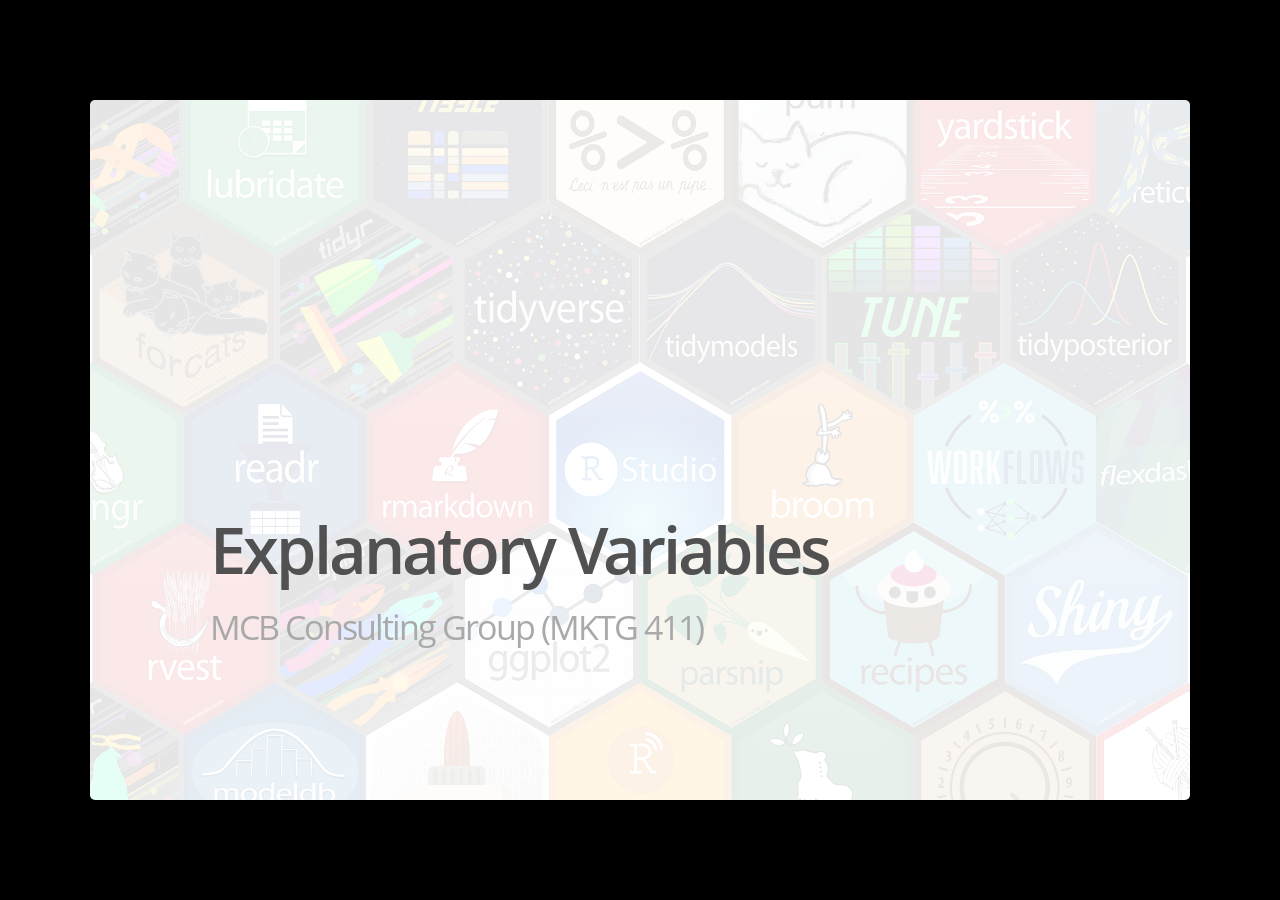
==== 08-Explanatory-Variables.html @ bc2829a6 "Update Lecture 08 with customer models and renumbered materials" ====
<!DOCTYPE html>
<html>
<head>
  <title>Explanatory Variables</title>

  <meta charset="utf-8">
  <meta http-equiv="X-UA-Compatible" content="chrome=1">
  <meta name="generator" content="pandoc" />




  <meta name="viewport" content="width=device-width, initial-scale=1">
  <meta name="apple-mobile-web-app-capable" content="yes">

  <base target="_blank">

  <script type="text/javascript">
    var SLIDE_CONFIG = {
      // Slide settings
      settings: {
                title: 'Explanatory Variables',
                        subtitle: 'MCB Consulting Group (MKTG 411)',
                useBuilds: true,
        usePrettify: true,
        enableSlideAreas: true,
        enableTouch: true,
                      },

      // Author information
      presenters: [
            ]
    };
  </script>

  <script>// Pandoc 2.9 adds attributes on both header and div. We remove the former (to
// be compatible with the behavior of Pandoc < 2.8).
document.addEventListener('DOMContentLoaded', function(e) {
  var hs = document.querySelectorAll("div.section[class*='level'] > :first-child");
  var i, h, a;
  for (i = 0; i < hs.length; i++) {
    h = hs[i];
    if (!/^h[1-6]$/i.test(h.tagName)) continue;  // it should be a header h1-h6
    a = h.attributes;
    while (a.length > 0) h.removeAttribute(a[0].name);
  }
});
</script>
  <style type="text/css">@font-face {
font-family: 'Open Sans';
font-style: normal;
font-weight: 400;
src: url([data-uri]) format('truetype');
}
@font-face {
font-family: 'Open Sans';
font-style: normal;
font-weight: 600;
src: url([data-uri]) format('truetype');
}
@font-face {
font-family: 'Open Sans';
font-style: italic;
font-weight: 400;
src: url([data-uri]) format('truetype');
}
@font-face {
font-family: 'Open Sans';
font-style: italic;
font-weight: 600;
src: url([data-uri]) format('truetype');
}
@font-face {
font-family: 'Source Code Pro';
font-style: normal;
font-weight: 400;
src: url([data-uri]) format('truetype');
}
</style>
  <style type="text/css">@charset "UTF-8";

html, body, div, span, applet, object, iframe,
h1, h2, h3, h4, h5, h6, p, blockquote, pre,
a, abbr, acronym, address, big, cite, code,
del, dfn, em, img, ins, kbd, q, s, samp,
small, strike, strong, tt, var,
b, u, i, center,
dl, dt, dd, ol, ul, li,
fieldset, form, label, legend,
table, caption, tbody, tfoot, thead, tr, th, td,
article, aside, canvas, details, embed,
figure, figcaption, footer, header, hgroup,
menu, nav, output, ruby, section, summary,
time, mark, audio, video {
margin: 0;
padding: 0;
border: 0;
font: inherit;
font-size: 100%;
vertical-align: baseline;
}

html {
line-height: 1.2;
}

ul {
list-style: none;
}

table {
border-collapse: collapse;
border-spacing: 0;
}

caption, th, td {
font-weight: normal;
vertical-align: middle;
}

q, blockquote {
quotes: none;
}

q:before, q:after, blockquote:before, blockquote:after {
content: "";
content: none;
}

a img {
border: none;
}

article, aside, details, figcaption, figure, footer, header, hgroup, menu, nav, section, summary {
display: block;
}


html {
height: 100%;
overflow: hidden;
}

body {
margin: 0;
padding: 0;
opacity: 0;
height: 100%;
min-height: 740px;
width: 100%;
overflow: hidden;
color: #fff;
-webkit-font-smoothing: antialiased;
-moz-font-smoothing: antialiased;
-ms-font-smoothing: antialiased;
-o-font-smoothing: antialiased;
-webkit-transition: opacity 250ms ease-in;
-webkit-transition-delay: 100ms;
-moz-transition: opacity 250ms ease-in 100ms;
-o-transition: opacity 250ms ease-in 100ms;
transition: opacity 250ms ease-in 100ms;
}

body.loaded {
opacity: 1 !important;
}

input, button {
vertical-align: middle;
}

slides > slide[hidden] {
display: none !important;
}

slides {
width: 100%;
height: 100%;
position: absolute;
left: 0;
top: 0;
-webkit-transform: translate3d(0, 0, 0);
-moz-transform: translate3d(0, 0, 0);
-ms-transform: translate3d(0, 0, 0);
-o-transform: translate3d(0, 0, 0);
transform: translate3d(0, 0, 0);
-webkit-perspective: 1000;
-moz-perspective: 1000;
-ms-perspective: 1000;
-o-perspective: 1000;
perspective: 1000;
-webkit-transform-style: preserve-3d;
-moz-transform-style: preserve-3d;
-ms-transform-style: preserve-3d;
-o-transform-style: preserve-3d;
transform-style: preserve-3d;
-webkit-transition: opacity 250ms ease-in;
-webkit-transition-delay: 100ms;
-moz-transition: opacity 250ms ease-in 100ms;
-o-transition: opacity 250ms ease-in 100ms;
transition: opacity 250ms ease-in 100ms;
}

slides > slide {
display: block;
position: absolute;
overflow: hidden;
left: 50%;
top: 50%;
-webkit-box-sizing: border-box;
-moz-box-sizing: border-box;
box-sizing: border-box;
}




::selection {
color: white;
background-color: #ffd14d;
text-shadow: none;
}

::-webkit-scrollbar {
height: 16px;
overflow: visible;
width: 16px;
}

::-webkit-scrollbar-thumb {
background-color: rgba(0, 0, 0, 0.1);
background-clip: padding-box;
border: solid transparent;
min-height: 28px;
padding: 100px 0 0;
-webkit-box-shadow: inset 1px 1px 0 rgba(0, 0, 0, 0.1), inset 0 -1px 0 rgba(0, 0, 0, 0.07);
-moz-box-shadow: inset 1px 1px 0 rgba(0, 0, 0, 0.1), inset 0 -1px 0 rgba(0, 0, 0, 0.07);
box-shadow: inset 1px 1px 0 rgba(0, 0, 0, 0.1), inset 0 -1px 0 rgba(0, 0, 0, 0.07);
border-width: 1px 1px 1px 6px;
}

::-webkit-scrollbar-thumb:hover {
background-color: rgba(0, 0, 0, 0.5);
}

::-webkit-scrollbar-button {
height: 0;
width: 0;
}

::-webkit-scrollbar-track {
background-clip: padding-box;
border: solid transparent;
border-width: 0 0 0 4px;
}

::-webkit-scrollbar-corner {
background: transparent;
}

body {
background: black;
}

slides > slide {
font-family: 'Open Sans', Arial, sans-serif;
font-size: 26px;
color: #797979;
width: 900px;
height: 700px;
margin-left: -450px;
margin-top: -350px;
padding: 40px 60px;
-webkit-border-radius: 5px;
-moz-border-radius: 5px;
-ms-border-radius: 5px;
-o-border-radius: 5px;
border-radius: 5px;
-webkit-transition: all 0.6s ease-in-out;
-moz-transition: all 0.6s ease-in-out;
-o-transition: all 0.6s ease-in-out;
transition: all 0.6s ease-in-out;
}

slides > slide.far-past {
}

slides > slide.past {
opacity: 0;
}

slides > slide.current {
display: block;
opacity: 1;
z-index: 1;
}
slides > slide:not(.current) {
z-index: 0;
}

slides > slide.current .auto-fadein {
opacity: 1;
}

slides > slide.current .gdbar {
-webkit-background-size: 100% 100%;
-moz-background-size: 100% 100%;
-o-background-size: 100% 100%;
background-size: 100% 100%;
}

slides > slide.next {
opacity: 0;
pointer-events: none;
}

slides > slide.far-next {
}

slides > slide.dark {
background: #515151 !important;
}

slides > slide:not(.nobackground):after {
font-size: 12pt;
content: attr(data-slide-num) "/" attr(data-total-slides);
position: absolute;
bottom: 20px;
right: 60px;
line-height: 1.9;
}

slides > slide.title-slide:after {
content: '';
position: absolute;
bottom: 40px;
right: 40px;
width: 100%;
height: 60px;
}

slides > slide.backdrop {
z-index: -10;
display: block !important;
background: -webkit-gradient(linear, 50% 0%, 50% 100%, color-stop(0%, #ffffff), color-stop(85%, #ffffff), color-stop(100%, #e6e6e6));
background: -webkit-linear-gradient(#ffffff, #ffffff 85%, #e6e6e6);
background: -moz-linear-gradient(#ffffff, #ffffff 85%, #e6e6e6);
background: -o-linear-gradient(#ffffff, #ffffff 85%, #e6e6e6);
background: linear-gradient(#ffffff, #ffffff 85%, #e6e6e6);
background-color: white;
}

slides > slide.backdrop:after, slides > slide.backdrop:before {
display: none;
}

slides > slide > hgroup + article {
margin-top: 45px;
}

slides > slide > hgroup + article.flexbox.vcenter, slides > slide > hgroup + article.flexbox.vleft, slides > slide > hgroup + article.flexbox.vright {
height: 80%;
}

slides > slide > hgroup + article p {
margin-bottom: 1em;
}

slides > slide > article:only-child {
height: 100%;
}

slides > slide > article:only-child > iframe {
height: 95%;
}

slides.layout-faux-widescreen > slide {
padding: 40px 160px;
}

slides.layout-widescreen > slide,
slides.layout-faux-widescreen > slide {
margin-left: -550px;
width: 1100px;
}

slides.layout-widescreen > slide.far-past,
slides.layout-faux-widescreen > slide.far-past {
-webkit-transform: translate(-2260px);
-moz-transform: translate(-2260px);
-ms-transform: translate(-2260px);
-o-transform: translate(-2260px);
transform: translate(-2260px);
-webkit-transform: translate3d(-2260px, 0, 0);
-moz-transform: translate3d(-2260px, 0, 0);
-ms-transform: translate3d(-2260px, 0, 0);
-o-transform: translate3d(-2260px, 0, 0);
transform: translate3d(-2260px, 0, 0);
}

slides.layout-widescreen > slide.past,
slides.layout-faux-widescreen > slide.past {
display: block;
opacity: 0;
}

slides.layout-widescreen > slide.current,
slides.layout-faux-widescreen > slide.current {
display: block;
opacity: 1;
}

slides.layout-widescreen > slide.next,
slides.layout-faux-widescreen > slide.next {
display: block;
opacity: 0;
pointer-events: none;
}

slides.layout-widescreen > slide.far-next,
slides.layout-faux-widescreen > slide.far-next {
-webkit-transform: translate(2260px);
-moz-transform: translate(2260px);
-ms-transform: translate(2260px);
-o-transform: translate(2260px);
transform: translate(2260px);
-webkit-transform: translate3d(2260px, 0, 0);
-moz-transform: translate3d(2260px, 0, 0);
-ms-transform: translate3d(2260px, 0, 0);
-o-transform: translate3d(2260px, 0, 0);
transform: translate3d(2260px, 0, 0);
}

slides.layout-widescreen #prev-slide-area,
slides.layout-faux-widescreen #prev-slide-area {
margin-left: -650px;
}

slides.layout-widescreen #next-slide-area,
slides.layout-faux-widescreen #next-slide-area {
margin-left: 550px;
}

b {
font-weight: 600;
}

a {
color: #2a7cdf;
text-decoration: none;
border-bottom: 1px solid rgba(42, 124, 223, 0.5);
}

a:hover {
color: black !important;
}

h1, h2, h3 {
font-weight: 600;
}

h2 {
font-size: 45px;
line-height: 65px;
letter-spacing: -2px;
color: #515151;
}

h3 {
font-size: 30px;
letter-spacing: -1px;
line-height: 2;
font-weight: inherit;
color: #797979;
}

ol, ul {
margin-left: 1.2em;
margin-bottom: 1em;
position: relative;
}
ol {
margin-left: 1.4em;
}

ol li,
ul li {
margin-bottom: 0.5em;
}

ul li ul {
margin-left: 2em;
margin-bottom: 0;
}

ul li ul li:before {
content: '-';
font-weight: 600;
}

ul > li:before {
content: '\00B7';
margin-left: -1em;
position: absolute;
font-weight: 600;
}

ul ul,
ol ul {
margin-top: .5em;
}
ol ul,
ol ol {
margin-top: .5em;
}

.highlight-code slide.current pre > * {
opacity: 0.25;
-webkit-transition: opacity 0.5s ease-in;
-moz-transition: opacity 0.5s ease-in;
-o-transition: opacity 0.5s ease-in;
transition: opacity 0.5s ease-in;
}

.highlight-code slide.current b {
opacity: 1;
}

pre {
font-family: 'Source Code Pro', 'Courier New', monospace;
font-size: 20px;
line-height: 28px;
padding: 10px 0 10px 60px;
letter-spacing: -1px;
margin-bottom: 20px;
width: 106%;
left: -60px;
position: relative;
-webkit-box-sizing: border-box;
-moz-box-sizing: border-box;
box-sizing: border-box;

}
.prettyprint {
background-color: #e6e6e6;
}

pre[data-lang]:after {
content: attr(data-lang);
background-color: darkgrey;
right: 0;
top: 0;
position: absolute;
font-size: 16pt;
color: white;
padding: 2px 25px;
text-transform: uppercase;
}

pre[data-lang="go"] {
color: #333;
}

code {
font-size: 95%;
font-family: 'Source Code Pro', 'Courier New', monospace;
color: black;
}

iframe {
width: 100%;
height: 510px;
background: white;
border: 1px solid #e6e6e6;
-webkit-box-sizing: border-box;
-moz-box-sizing: border-box;
box-sizing: border-box;
}

dt {
font-weight: bold;
}

button {
display: inline-block;
background: -webkit-gradient(linear, 50% 0%, 50% 100%, color-stop(40%, #f9f9f9), color-stop(70%, #e3e3e3));
background: -webkit-linear-gradient(#f9f9f9 40%, #e3e3e3 70%);
background: -moz-linear-gradient(#f9f9f9 40%, #e3e3e3 70%);
background: -o-linear-gradient(#f9f9f9 40%, #e3e3e3 70%);
background: linear-gradient(#f9f9f9 40%, #e3e3e3 70%);
border: 1px solid darkgrey;
-webkit-border-radius: 3px;
-moz-border-radius: 3px;
-ms-border-radius: 3px;
-o-border-radius: 3px;
border-radius: 3px;
padding: 5px 8px;
outline: none;
white-space: nowrap;
-webkit-user-select: none;
-moz-user-select: none;
user-select: none;
cursor: pointer;
text-shadow: 1px 1px white;
font-size: 10pt;
}

button:not(:disabled):hover {
border-color: #515151;
}

button:not(:disabled):active {
background: -webkit-gradient(linear, 50% 0%, 50% 100%, color-stop(40%, #e3e3e3), color-stop(70%, #f9f9f9));
background: -webkit-linear-gradient(#e3e3e3 40%, #f9f9f9 70%);
background: -moz-linear-gradient(#e3e3e3 40%, #f9f9f9 70%);
background: -o-linear-gradient(#e3e3e3 40%, #f9f9f9 70%);
background: linear-gradient(#e3e3e3 40%, #f9f9f9 70%);
}

:disabled {
color: darkgrey;
}

.blue {
color: #4387fd;
}

.blue2 {
color: #3c8ef3;
}

.blue3 {
color: #2a7cdf;
}

.yellow {
color: #ffd14d;
}

.yellow2 {
color: #f9cc46;
}

.yellow3 {
color: #f6c000;
}

.green {
color: #0da861;
}

.green2 {
color: #00a86d;
}

.green3 {
color: #009f5d;
}

.red {
color: #f44a3f;
}

.red2 {
color: #e0543e;
}

.red3 {
color: #d94d3a;
}

.gray {
color: #e6e6e6;
}

.gray2 {
color: darkgrey;
}

.gray3 {
color: #797979;
}

.gray4 {
color: #515151;
}

.white {
color: white !important;
}

.black {
color: black !important;
}

.columns-2 {
-webkit-column-count: 2;
-moz-column-count: 2;
-ms-column-count: 2;
-o-column-count: 2;
column-count: 2;
}

.columns-2 ul, .columns-2 ol {
-webkit-transform: translate3d(0, 0, 0);
}

table.rmdtable {
width: 100%;
border-collapse: -moz-initial;
border-collapse: initial;
border-spacing: 2px;
border-bottom: 1px solid #797979;
}

table.rmdtable tr > td:first-child, table th {
font-weight: 600;
color: #515151;
}

table.rmdtable tr:nth-child(odd) {
background-color: #e6e6e6;
}

table.rmdtable th {
color: white;
font-size: 18px;
background: -webkit-gradient(linear, 50% 0%, 50% 100%, color-stop(40%, #4387fd), color-stop(80%, #2a7cdf)) no-repeat;
background: -webkit-linear-gradient(top, #4387fd 40%, #2a7cdf 80%) no-repeat;
background: -moz-linear-gradient(top, #4387fd 40%, #2a7cdf 80%) no-repeat;
background: -o-linear-gradient(top, #4387fd 40%, #2a7cdf 80%) no-repeat;
background: linear-gradient(top, #4387fd 40%, #2a7cdf 80%) no-repeat;
}

table.rmdtable td, table th {
font-size: 18px;
padding: 1em 0.5em;
}

table.rmdtable td.highlight {
color: #515151;
background: -webkit-gradient(linear, 50% 0%, 50% 100%, color-stop(40%, #ffd14d), color-stop(80%, #f6c000)) no-repeat;
background: -webkit-linear-gradient(top, #ffd14d 40%, #f6c000 80%) no-repeat;
background: -moz-linear-gradient(top, #ffd14d 40%, #f6c000 80%) no-repeat;
background: -o-linear-gradient(top, #ffd14d 40%, #f6c000 80%) no-repeat;
background: linear-gradient(top, #ffd14d 40%, #f6c000 80%) no-repeat;
}

table.rmdtable.rows {
border-bottom: none;
border-right: 1px solid #797979;
}

q {
font-size: 45px;
line-height: 72px;
}

q:before {
content: '\201C';
position: absolute;
margin-left: -0.5em;
}

q:after {
content: '\201D';
position: absolute;
margin-left: 0.1em;
}

slide.fill {
background-repeat: no-repeat;
-webkit-border-radius: 5px;
-moz-border-radius: 5px;
-ms-border-radius: 5px;
-o-border-radius: 5px;
border-radius: 5px;
-webkit-background-size: cover;
-moz-background-size: cover;
-o-background-size: cover;
background-size: cover;
}


article.smaller p, article.smaller ul, article.smaller ol {
font-size: 20px;
line-height: 24px;
letter-spacing: 0;
}

article.smaller table td, article.smaller table th {
font-size: 14px;
}

article.smaller pre {
font-size: 15px;
line-height: 20px;
letter-spacing: 0;
}

article.smaller q {
font-size: 40px;
line-height: 48px;
}

article.smaller q:before, article.smaller q:after {
font-size: 60px;
}


.build > * {
-webkit-transition: opacity 0.5s ease-in-out;
-webkit-transition-delay: 0.2s;
-moz-transition: opacity 0.5s ease-in-out 0.2s;
-o-transition: opacity 0.5s ease-in-out 0.2s;
transition: opacity 0.5s ease-in-out 0.2s;
}

.build .to-build {
opacity: 0;
}

.build .build-fade {
opacity: 0.3;
}

.build .build-fade:hover {
opacity: 1.0;
}

.popup .next .build .to-build {
opacity: 1;
}

.popup .next .build .build-fade {
opacity: 1;
}


.prettyprint .str,
.prettyprint .atv {

color: #009f5d;
}

.prettyprint .kwd,
.prettyprint .tag {

color: #0066cc;
}

.prettyprint .com {

color: #797979;
font-style: italic;
}

.prettyprint .lit {

color: #7f0000;
}

.prettyprint .pun,
.prettyprint .opn,
.prettyprint .clo {
color: #515151;
}

.prettyprint .typ,
.prettyprint .atn,
.prettyprint .dec,
.prettyprint .var {

color: #d94d3a;
}

.prettyprint .pln {
color: #515151;
}

.note {
position: absolute;
z-index: 100;
width: 100%;
height: 100%;
top: 0;
left: 0;
padding: 1em;
background: rgba(0, 0, 0, 0.3);
opacity: 0;
pointer-events: none;
display: -webkit-box !important;
display: -moz-box !important;
display: -ms-box !important;
display: -o-box !important;
display: box !important;
-webkit-box-orient: vertical;
-moz-box-orient: vertical;
-ms-box-orient: vertical;
box-orient: vertical;
-webkit-box-align: center;
-moz-box-align: center;
-ms-box-align: center;
box-align: center;
-webkit-box-pack: center;
-moz-box-pack: center;
-ms-box-pack: center;
box-pack: center;
-webkit-border-radius: 5px;
-moz-border-radius: 5px;
-ms-border-radius: 5px;
-o-border-radius: 5px;
border-radius: 5px;
-webkit-box-sizing: border-box;
-moz-box-sizing: border-box;
box-sizing: border-box;
-webkit-transform: translateY(350px);
-moz-transform: translateY(350px);
-ms-transform: translateY(350px);
-o-transform: translateY(350px);
transform: translateY(350px);
-webkit-transition: all 0.4s ease-in-out;
-moz-transition: all 0.4s ease-in-out;
-o-transition: all 0.4s ease-in-out;
transition: all 0.4s ease-in-out;
}

.note > section {
background: #fff;
-webkit-border-radius: 5px;
-moz-border-radius: 5px;
-ms-border-radius: 5px;
-o-border-radius: 5px;
border-radius: 5px;
-webkit-box-shadow: 0 0 10px #797979;
-moz-box-shadow: 0 0 10px #797979;
box-shadow: 0 0 10px #797979;
width: 60%;
padding: 2em;
}

.with-notes.popup slides.layout-widescreen slide.next,
.with-notes.popup slides.layout-faux-widescreen slide.next {
-webkit-transform: translate3d(690px, 80px, 0) scale(0.35);
-moz-transform: translate3d(690px, 80px, 0) scale(0.35);
-ms-transform: translate3d(690px, 80px, 0) scale(0.35);
-o-transform: translate3d(690px, 80px, 0) scale(0.35);
transform: translate3d(690px, 80px, 0) scale(0.35);
}

.with-notes.popup slides.layout-widescreen slide .note,
.with-notes.popup slides.layout-faux-widescreen slide .note {
-webkit-transform: translate3d(300px, 800px, 0) scale(1.5);
-moz-transform: translate3d(300px, 800px, 0) scale(1.5);
-ms-transform: translate3d(300px, 800px, 0) scale(1.5);
-o-transform: translate3d(300px, 800px, 0) scale(1.5);
transform: translate3d(300px, 800px, 0) scale(1.5);
}

.with-notes.popup slide {
overflow: visible;
background: white;
-webkit-transition: none;
-moz-transition: none;
-o-transition: none;
transition: none;
pointer-events: none;
-webkit-transform-origin: 0 0;
-moz-transform-origin: 0 0;
-ms-transform-origin: 0 0;
-o-transform-origin: 0 0;
transform-origin: 0 0;
}

.with-notes.popup slide:not(.backdrop) {
-webkit-transform: scale(0.6) translate3d(0.5em, 0.5em, 0);
-moz-transform: scale(0.6) translate3d(0.5em, 0.5em, 0);
-ms-transform: scale(0.6) translate3d(0.5em, 0.5em, 0);
-o-transform: scale(0.6) translate3d(0.5em, 0.5em, 0);
transform: scale(0.6) translate3d(0.5em, 0.5em, 0);
-webkit-box-shadow: 0 0 10px #797979;
-moz-box-shadow: 0 0 10px #797979;
box-shadow: 0 0 10px #797979;
}

.with-notes.popup slide.backdrop {
background-image: -webkit-gradient(radial, 50% 50%, 0, 50% 50%, 600, color-stop(0%, #b1dfff), color-stop(100%, #4387fd));
background-image: -webkit-radial-gradient(50% 50%, #b1dfff 0%, #4387fd 600px);
background-image: -moz-radial-gradient(50% 50%, #b1dfff 0%, #4387fd 600px);
background-image: -o-radial-gradient(50% 50%, #b1dfff 0%, #4387fd 600px);
background-image: radial-gradient(50% 50%, #b1dfff 0%, #4387fd 600px);
}

.with-notes.popup slide.next {
-webkit-transform: translate3d(570px, 80px, 0) scale(0.35);
-moz-transform: translate3d(570px, 80px, 0) scale(0.35);
-ms-transform: translate3d(570px, 80px, 0) scale(0.35);
-o-transform: translate3d(570px, 80px, 0) scale(0.35);
transform: translate3d(570px, 80px, 0) scale(0.35);
opacity: 1 !important;
}

.with-notes.popup slide.next .note {
display: none !important;
}

.with-notes.popup .note {
width: 109%;
height: 260px;
background: #e6e6e6;
padding: 0;
-webkit-box-shadow: 0 0 10px #797979;
-moz-box-shadow: 0 0 10px #797979;
box-shadow: 0 0 10px #797979;
-webkit-transform: translate3d(250px, 800px, 0) scale(1.5);
-moz-transform: translate3d(250px, 800px, 0) scale(1.5);
-ms-transform: translate3d(250px, 800px, 0) scale(1.5);
-o-transform: translate3d(250px, 800px, 0) scale(1.5);
transform: translate3d(250px, 800px, 0) scale(1.5);
-webkit-transition: opacity 400ms ease-in-out;
-moz-transition: opacity 400ms ease-in-out;
-o-transition: opacity 400ms ease-in-out;
transition: opacity 400ms ease-in-out;
}

.with-notes.popup .note > section {
background: #fff;
-webkit-border-radius: 5px;
-moz-border-radius: 5px;
-ms-border-radius: 5px;
-o-border-radius: 5px;
border-radius: 5px;
height: 100%;
width: 100%;
-webkit-box-sizing: border-box;
-moz-box-sizing: border-box;
box-sizing: border-box;
-webkit-box-shadow: none;
-moz-box-shadow: none;
box-shadow: none;
overflow: auto;
padding: 1em;
}

.with-notes .note {
opacity: 1;
-webkit-transform: translateY(0);
-moz-transform: translateY(0);
-ms-transform: translateY(0);
-o-transform: translateY(0);
transform: translateY(0);
pointer-events: auto;
}

.source {
font-size: 14px;
color: darkgrey;
position: absolute;
bottom: 70px;
left: 60px;
}

.centered {
text-align: center;
}

.reflect {
-webkit-box-reflect: below 3px -webkit-linear-gradient(rgba(255, 255, 255, 0) 85%, white 150%);
-moz-box-reflect: below 3px -moz-linear-gradient(rgba(255, 255, 255, 0) 85%, white 150%);
-o-box-reflect: below 3px -o-linear-gradient(rgba(255, 255, 255, 0) 85%, white 150%);
-ms-box-reflect: below 3px -ms-linear-gradient(rgba(255, 255, 255, 0) 85%, white 150%);
box-reflect: below 3px linear-gradient(rgba(255, 255, 255, 0) 85%, #ffffff 150%);
}

.flexbox {
display: -webkit-box !important;
display: -moz-box !important;
display: -ms-box !important;
display: -o-box !important;
display: box !important;
}

.flexbox.vcenter {
-webkit-box-orient: vertical;
-moz-box-orient: vertical;
-ms-box-orient: vertical;
box-orient: vertical;
-webkit-box-align: center;
-moz-box-align: center;
-ms-box-align: center;
box-align: center;
-webkit-box-pack: center;
-moz-box-pack: center;
-ms-box-pack: center;
box-pack: center;
height: 100%;
width: 100%;
}

.flexbox.vleft {
-webkit-box-orient: vertical;
-moz-box-orient: vertical;
-ms-box-orient: vertical;
box-orient: vertical;
-webkit-box-align: left;
-moz-box-align: left;
-ms-box-align: left;
box-align: left;
-webkit-box-pack: center;
-moz-box-pack: center;
-ms-box-pack: center;
box-pack: center;
height: 100%;
width: 100%;
}

.flexbox.vright {
-webkit-box-orient: vertical;
-moz-box-orient: vertical;
-ms-box-orient: vertical;
box-orient: vertical;
-webkit-box-align: end;
-moz-box-align: end;
-ms-box-align: end;
box-align: end;
-webkit-box-pack: center;
-moz-box-pack: center;
-ms-box-pack: center;
box-pack: center;
height: 100%;
width: 100%;
}

.auto-fadein {
-webkit-transition: opacity 0.6s ease-in;
-webkit-transition-delay: 0.6s;
-moz-transition: opacity 0.6s ease-in 0.6s;
-o-transition: opacity 0.6s ease-in 0.6s;
transition: opacity 0.6s ease-in 0.6s;
opacity: 0;
}


.slide-area {
z-index: 1000;
position: absolute;
left: 0;
top: 0;
width: 100px;
height: 700px;
left: 50%;
top: 50%;
cursor: pointer;
margin-top: -350px;
}

#prev-slide-area {
margin-left: -550px;
}

#next-slide-area {
margin-left: 450px;
}


.logoslide img {
width: 383px;
height: 92px;
}

.segue {
padding: 60px 120px;
}

.segue h2 {
color: #e6e6e6;
font-size: 60px;
}

.segue h3 {
color: #e6e6e6;
line-height: 2.8;
}

.segue hgroup {
position: absolute;
bottom: 225px;
}

.thank-you-slide {
background: #4387fd !important;
color: white;
}

.thank-you-slide h2 {
font-size: 60px;
color: inherit;
}

.thank-you-slide article > p {
margin-top: 2em;
font-size: 20pt;
}

.thank-you-slide > p {
position: absolute;
bottom: 80px;
font-size: 24pt;
line-height: 1.3;
}

aside.gdbar {
height: 97px;
width: 215px;
position: absolute;
left: -1px;
top: 125px;
-webkit-border-radius: 0 10px 10px 0;
-moz-border-radius: 0 10px 10px 0;
-ms-border-radius: 0 10px 10px 0;
-o-border-radius: 0 10px 10px 0;
border-radius: 0 10px 10px 0;
background: -webkit-gradient(linear, 0% 50%, 100% 50%, color-stop(0%, #e6e6e6), color-stop(100%, #e6e6e6)) no-repeat;
background: -webkit-linear-gradient(left, #e6e6e6, #e6e6e6) no-repeat;
background: -moz-linear-gradient(left, #e6e6e6, #e6e6e6) no-repeat;
background: -o-linear-gradient(left, #e6e6e6, #e6e6e6) no-repeat;
background: linear-gradient(left, #e6e6e6, #e6e6e6) no-repeat;
-webkit-background-size: 0% 100%;
-moz-background-size: 0% 100%;
-o-background-size: 0% 100%;
background-size: 0% 100%;
-webkit-transition: all 0.5s ease-out;
-webkit-transition-delay: 0.5s;
-moz-transition: all 0.5s ease-out 0.5s;
-o-transition: all 0.5s ease-out 0.5s;
transition: all 0.5s ease-out 0.5s;

}

aside.gdbar.right {
right: 0;
left: -moz-initial;
left: initial;
top: 254px;

-webkit-transform: rotateZ(180deg);
-moz-transform: rotateZ(180deg);
-ms-transform: rotateZ(180deg);
-o-transform: rotateZ(180deg);
transform: rotateZ(180deg);
}

aside.gdbar.right img {
-webkit-transform: rotateZ(180deg);
-moz-transform: rotateZ(180deg);
-ms-transform: rotateZ(180deg);
-o-transform: rotateZ(180deg);
transform: rotateZ(180deg);
}

aside.gdbar.bottom {
top: -moz-initial;
top: initial;
bottom: 60px;
}

aside.gdbar img {
width: 85px;
height: 85px;
position: absolute;
right: 0;
margin: 8px 15px;
}

.title-slide hgroup {
bottom: 100px;
}

.title-slide hgroup h1 {
font-size: 65px;
line-height: 1.4;
letter-spacing: -3px;
color: #515151;
}

.title-slide hgroup h2 {
font-size: 34px;
color: darkgrey;
font-weight: inherit;
}

.title-slide hgroup p {
font-size: 20px;
color: #797979;
line-height: 1.3;
margin-top: 2em;
}

.quote {
color: #e6e6e6;
}

.quote .author {
font-size: 24px;
position: absolute;
bottom: 80px;
line-height: 1.4;
}

[data-config-contact] a {
color: white;
border-bottom: none;
}

[data-config-contact] span {
width: 115px;
display: inline-block;
}

.overview.popup .note {
display: none !important;
}

.overview slides slide {
display: block;
cursor: pointer;
opacity: 0.5;
pointer-events: auto !important;
background: -webkit-gradient(linear, 50% 0%, 50% 100%, color-stop(0%, #ffffff), color-stop(85%, #ffffff), color-stop(100%, #e6e6e6));
background: -webkit-linear-gradient(#ffffff, #ffffff 85%, #e6e6e6);
background: -moz-linear-gradient(#ffffff, #ffffff 85%, #e6e6e6);
background: -o-linear-gradient(#ffffff, #ffffff 85%, #e6e6e6);
background: linear-gradient(#ffffff, #ffffff 85%, #e6e6e6);
background-color: white;
}

.overview slides slide.backdrop {
display: none !important;
}

.overview slides slide.far-past, .overview slides slide.past, .overview slides slide.next, .overview slides slide.far-next, .overview slides slide.far-past {
opacity: 0.5;
display: block;
}

.overview slides slide.current {
opacity: 1;
}

.overview .slide-area {
display: none;
}
slides > slide {
background: linear-gradient(#ffffff, #ffffff 85%, #e6e6e6);
background-color: white;
}
slides > slide {
opacity: 0;
}
@media print {

@page {
size: landscape;
margin: 0;
}

slides slide {
display: block !important;
position: relative;
background: -webkit-gradient(linear, 50% 0%, 50% 100%, color-stop(0%, #ffffff), color-stop(85%, #ffffff), color-stop(100%, #e6e6e6));
background: -webkit-linear-gradient(#ffffff, #ffffff 85%, #e6e6e6);
background: -moz-linear-gradient(#ffffff, #ffffff 85%, #e6e6e6);
background: -o-linear-gradient(#ffffff, #ffffff 85%, #e6e6e6);
background: linear-gradient(#ffffff, #ffffff 85%, #e6e6e6);
background-color: white;
-webkit-transform: none !important;
-moz-transform: none !important;
-ms-transform: none !important;
-o-transform: none !important;
transform: none !important;
width: 100%;
height: 100%;
page-break-after: always;
top: auto !important;
left: auto !important;
margin-top: 0 !important;
margin-left: 0 !important;
opacity: 1 !important;
color: #555;
}

slides slide.far-past, slides slide.past, slides slide.next, slides slide.far-next, slides slide.far-past, slides slide.current {
opacity: 1 !important;
display: block !important;
}

slides slide .build > * {
-webkit-transition: none;
-moz-transition: none;
-o-transition: none;
transition: none;
}

slides slide .build .to-build,
slides slide .build .build-fade {
opacity: 1;
}

slides slide .auto-fadein {
opacity: 1 !important;
}

slides slide.backdrop {
display: none !important;
}

slides slide table.rows {
border-right: 0;
}

slides slide[hidden] {
display: none !important;
}

.slide-area {
display: none;
}

.reflect {
-webkit-box-reflect: none;
-moz-box-reflect: none;
-o-box-reflect: none;
-ms-box-reflect: none;
box-reflect: none;
}

pre, code {
font-family: monospace !important;
}
}

label {
display: block;
margin-bottom: 4px;
}
label, input {
font-size: 16px;
color: #333;
}
input {
width: 220px;
}
.jslider {
margin-top: 8px;
}

.dataTables_info, .dataTables_paginate {
font-size: 14px;
}
</style>
  <style type="text/css">
@media only screen and (max-device-width: 480px) {
slides>slide{-webkit-transition:none !important;-webkit-transition:none !important;-moz-transition:none !important;-o-transition:none !important;transition:none !important}
}
</style>
  <script>/* Modernizr 2.5.3 (Custom Build) | MIT & BSD
 * Build: http://www.modernizr.com/download/#[base64]
 */
;window.Modernizr=function(a,b,c){function C(a){i.cssText=a}function D(a,b){return C(m.join(a+";")+(b||""))}function E(a,b){return typeof a===b}function F(a,b){return!!~(""+a).indexOf(b)}function G(a,b){for(var d in a)if(i[a[d]]!==c)return b=="pfx"?a[d]:!0;return!1}function H(a,b,d){for(var e in a){var f=b[a[e]];if(f!==c)return d===!1?a[e]:E(f,"function")?f.bind(d||b):f}return!1}function I(a,b,c){var d=a.charAt(0).toUpperCase()+a.substr(1),e=(a+" "+o.join(d+" ")+d).split(" ");return E(b,"string")||E(b,"undefined")?G(e,b):(e=(a+" "+p.join(d+" ")+d).split(" "),H(e,b,c))}function K(){e.input=function(c){for(var d=0,e=c.length;d<e;d++)t[c[d]]=c[d]in j;return t.list&&(t.list=!!b.createElement("datalist")&&!!a.HTMLDataListElement),t}("autocomplete autofocus list placeholder max min multiple pattern required step".split(" ")),e.inputtypes=function(a){for(var d=0,e,g,h,i=a.length;d<i;d++)j.setAttribute("type",g=a[d]),e=j.type!=="text",e&&(j.value=k,j.style.cssText="position:absolute;visibility:hidden;",/^range$/.test(g)&&j.style.WebkitAppearance!==c?(f.appendChild(j),h=b.defaultView,e=h.getComputedStyle&&h.getComputedStyle(j,null).WebkitAppearance!=="textfield"&&j.offsetHeight!==0,f.removeChild(j)):/^(search|tel)$/.test(g)||(/^(url|email)$/.test(g)?e=j.checkValidity&&j.checkValidity()===!1:/^color$/.test(g)?(f.appendChild(j),f.offsetWidth,e=j.value!=k,f.removeChild(j)):e=j.value!=k)),s[a[d]]=!!e;return s}("search tel url email datetime date month week time datetime-local number range color".split(" "))}var d="2.5.3",e={},f=b.documentElement,g="modernizr",h=b.createElement(g),i=h.style,j=b.createElement("input"),k=":)",l={}.toString,m=" -webkit- -moz- -o- -ms- ".split(" "),n="Webkit Moz O ms",o=n.split(" "),p=n.toLowerCase().split(" "),q={svg:"http://www.w3.org/2000/svg"},r={},s={},t={},u=[],v=u.slice,w,x=function(a,c,d,e){var h,i,j,k=b.createElement("div"),l=b.body,m=l?l:b.createElement("body");if(parseInt(d,10))while(d--)j=b.createElement("div"),j.id=e?e[d]:g+(d+1),k.appendChild(j);return h=["&#173;","<style>",a,"</style>"].join(""),k.id=g,(l?k:m).innerHTML+=h,m.appendChild(k),l||(m.style.background="",f.appendChild(m)),i=c(k,a),l?k.parentNode.removeChild(k):m.parentNode.removeChild(m),!!i},y=function(b){var c=a.matchMedia||a.msMatchMedia;if(c)return c(b).matches;var d;return x("@media "+b+" { #"+g+" { position: absolute; } }",function(b){d=(a.getComputedStyle?getComputedStyle(b,null):b.currentStyle)["position"]=="absolute"}),d},z=function(){function d(d,e){e=e||b.createElement(a[d]||"div"),d="on"+d;var f=d in e;return f||(e.setAttribute||(e=b.createElement("div")),e.setAttribute&&e.removeAttribute&&(e.setAttribute(d,""),f=E(e[d],"function"),E(e[d],"undefined")||(e[d]=c),e.removeAttribute(d))),e=null,f}var a={select:"input",change:"input",submit:"form",reset:"form",error:"img",load:"img",abort:"img"};return d}(),A={}.hasOwnProperty,B;!E(A,"undefined")&&!E(A.call,"undefined")?B=function(a,b){return A.call(a,b)}:B=function(a,b){return b in a&&E(a.constructor.prototype[b],"undefined")},Function.prototype.bind||(Function.prototype.bind=function(b){var c=this;if(typeof c!="function")throw new TypeError;var d=v.call(arguments,1),e=function(){if(this instanceof e){var a=function(){};a.prototype=c.prototype;var f=new a,g=c.apply(f,d.concat(v.call(arguments)));return Object(g)===g?g:f}return c.apply(b,d.concat(v.call(arguments)))};return e});var J=function(c,d){var f=c.join(""),g=d.length;x(f,function(c,d){var f=b.styleSheets[b.styleSheets.length-1],h=f?f.cssRules&&f.cssRules[0]?f.cssRules[0].cssText:f.cssText||"":"",i=c.childNodes,j={};while(g--)j[i[g].id]=i[g];e.touch="ontouchstart"in a||a.DocumentTouch&&b instanceof DocumentTouch||(j.touch&&j.touch.offsetTop)===9,e.csstransforms3d=(j.csstransforms3d&&j.csstransforms3d.offsetLeft)===9&&j.csstransforms3d.offsetHeight===3,e.generatedcontent=(j.generatedcontent&&j.generatedcontent.offsetHeight)>=1,e.fontface=/src/i.test(h)&&h.indexOf(d.split(" ")[0])===0},g,d)}(['@font-face {font-family:"font";src:url("https://")}',["@media (",m.join("touch-enabled),("),g,")","{#touch{top:9px;position:absolute}}"].join(""),["@media (",m.join("transform-3d),("),g,")","{#csstransforms3d{left:9px;position:absolute;height:3px;}}"].join(""),['#generatedcontent:after{content:"',k,'";visibility:hidden}'].join("")],["fontface","touch","csstransforms3d","generatedcontent"]);r.flexbox=function(){return I("flexOrder")},r["flexbox-legacy"]=function(){return I("boxDirection")},r.canvas=function(){var a=b.createElement("canvas");return!!a.getContext&&!!a.getContext("2d")},r.canvastext=function(){return!!e.canvas&&!!E(b.createElement("canvas").getContext("2d").fillText,"function")},r.webgl=function(){try{var d=b.createElement("canvas"),e;e=!(!a.WebGLRenderingContext||!d.getContext("experimental-webgl")&&!d.getContext("webgl")),d=c}catch(f){e=!1}return e},r.touch=function(){return e.touch},r.geolocation=function(){return!!navigator.geolocation},r.postmessage=function(){return!!a.postMessage},r.websqldatabase=function(){return!!a.openDatabase},r.indexedDB=function(){return!!I("indexedDB",a)},r.hashchange=function(){return z("hashchange",a)&&(b.documentMode===c||b.documentMode>7)},r.history=function(){return!!a.history&&!!history.pushState},r.draganddrop=function(){var a=b.createElement("div");return"draggable"in a||"ondragstart"in a&&"ondrop"in a},r.websockets=function(){for(var b=-1,c=o.length;++b<c;)if(a[o[b]+"WebSocket"])return!0;return"WebSocket"in a},r.rgba=function(){return C("background-color:rgba(150,255,150,.5)"),F(i.backgroundColor,"rgba")},r.hsla=function(){return C("background-color:hsla(120,40%,100%,.5)"),F(i.backgroundColor,"rgba")||F(i.backgroundColor,"hsla")},r.multiplebgs=function(){return C("background:url(https://),url(https://),red url(https://)"),/(url\s*\(.*?){3}/.test(i.background)},r.backgroundsize=function(){return I("backgroundSize")},r.borderimage=function(){return I("borderImage")},r.borderradius=function(){return I("borderRadius")},r.boxshadow=function(){return I("boxShadow")},r.textshadow=function(){return b.createElement("div").style.textShadow===""},r.opacity=function(){return D("opacity:.55"),/^0.55$/.test(i.opacity)},r.cssanimations=function(){return I("animationName")},r.csscolumns=function(){return I("columnCount")},r.cssgradients=function(){var a="background-image:",b="gradient(linear,left top,right bottom,from(#9f9),to(white));",c="linear-gradient(left top,#9f9, white);";return C((a+"-webkit- ".split(" ").join(b+a)+m.join(c+a)).slice(0,-a.length)),F(i.backgroundImage,"gradient")},r.cssreflections=function(){return I("boxReflect")},r.csstransforms=function(){return!!I("transform")},r.csstransforms3d=function(){var a=!!I("perspective");return a&&"webkitPerspective"in f.style&&(a=e.csstransforms3d),a},r.csstransitions=function(){return I("transition")},r.fontface=function(){return e.fontface},r.generatedcontent=function(){return e.generatedcontent},r.video=function(){var a=b.createElement("video"),c=!1;try{if(c=!!a.canPlayType)c=new Boolean(c),c.ogg=a.canPlayType('video/ogg; codecs="theora"').replace(/^no$/,""),c.h264=a.canPlayType('video/mp4; codecs="avc1.42E01E"').replace(/^no$/,""),c.webm=a.canPlayType('video/webm; codecs="vp8, vorbis"').replace(/^no$/,"")}catch(d){}return c},r.audio=function(){var a=b.createElement("audio"),c=!1;try{if(c=!!a.canPlayType)c=new Boolean(c),c.ogg=a.canPlayType('audio/ogg; codecs="vorbis"').replace(/^no$/,""),c.mp3=a.canPlayType("audio/mpeg;").replace(/^no$/,""),c.wav=a.canPlayType('audio/wav; codecs="1"').replace(/^no$/,""),c.m4a=(a.canPlayType("audio/x-m4a;")||a.canPlayType("audio/aac;")).replace(/^no$/,"")}catch(d){}return c},r.localstorage=function(){try{return localStorage.setItem(g,g),localStorage.removeItem(g),!0}catch(a){return!1}},r.sessionstorage=function(){try{return sessionStorage.setItem(g,g),sessionStorage.removeItem(g),!0}catch(a){return!1}},r.webworkers=function(){return!!a.Worker},r.applicationcache=function(){return!!a.applicationCache},r.svg=function(){return!!b.createElementNS&&!!b.createElementNS(q.svg,"svg").createSVGRect},r.inlinesvg=function(){var a=b.createElement("div");return a.innerHTML="<svg/>",(a.firstChild&&a.firstChild.namespaceURI)==q.svg},r.smil=function(){return!!b.createElementNS&&/SVGAnimate/.test(l.call(b.createElementNS(q.svg,"animate")))},r.svgclippaths=function(){return!!b.createElementNS&&/SVGClipPath/.test(l.call(b.createElementNS(q.svg,"clipPath")))};for(var L in r)B(r,L)&&(w=L.toLowerCase(),e[w]=r[L](),u.push((e[w]?"":"no-")+w));return e.input||K(),C(""),h=j=null,e._version=d,e._prefixes=m,e._domPrefixes=p,e._cssomPrefixes=o,e.mq=y,e.hasEvent=z,e.testProp=function(a){return G([a])},e.testAllProps=I,e.testStyles=x,e.prefixed=function(a,b,c){return b?I(a,b,c):I(a,"pfx")},e}(this,this.document),function(a,b,c){function d(a){return o.call(a)=="[object Function]"}function e(a){return typeof a=="string"}function f(){}function g(a){return!a||a=="loaded"||a=="complete"||a=="uninitialized"}function h(){var a=p.shift();q=1,a?a.t?m(function(){(a.t=="c"?B.injectCss:B.injectJs)(a.s,0,a.a,a.x,a.e,1)},0):(a(),h()):q=0}function i(a,c,d,e,f,i,j){function k(b){if(!o&&g(l.readyState)&&(u.r=o=1,!q&&h(),l.onload=l.onreadystatechange=null,b)){a!="img"&&m(function(){t.removeChild(l)},50);for(var d in y[c])y[c].hasOwnProperty(d)&&y[c][d].onload()}}var j=j||B.errorTimeout,l={},o=0,r=0,u={t:d,s:c,e:f,a:i,x:j};y[c]===1&&(r=1,y[c]=[],l=b.createElement(a)),a=="object"?l.data=c:(l.src=c,l.type=a),l.width=l.height="0",l.onerror=l.onload=l.onreadystatechange=function(){k.call(this,r)},p.splice(e,0,u),a!="img"&&(r||y[c]===2?(t.insertBefore(l,s?null:n),m(k,j)):y[c].push(l))}function j(a,b,c,d,f){return q=0,b=b||"j",e(a)?i(b=="c"?v:u,a,b,this.i++,c,d,f):(p.splice(this.i++,0,a),p.length==1&&h()),this}function k(){var a=B;return a.loader={load:j,i:0},a}var l=b.documentElement,m=a.setTimeout,n=b.getElementsByTagName("script")[0],o={}.toString,p=[],q=0,r="MozAppearance"in l.style,s=r&&!!b.createRange().compareNode,t=s?l:n.parentNode,l=a.opera&&o.call(a.opera)=="[object Opera]",l=!!b.attachEvent&&!l,u=r?"object":l?"script":"img",v=l?"script":u,w=Array.isArray||function(a){return o.call(a)=="[object Array]"},x=[],y={},z={timeout:function(a,b){return b.length&&(a.timeout=b[0]),a}},A,B;B=function(a){function b(a){var a=a.split("!"),b=x.length,c=a.pop(),d=a.length,c={url:c,origUrl:c,prefixes:a},e,f,g;for(f=0;f<d;f++)g=a[f].split("="),(e=z[g.shift()])&&(c=e(c,g));for(f=0;f<b;f++)c=x[f](c);return c}function g(a,e,f,g,i){var j=b(a),l=j.autoCallback;j.url.split(".").pop().split("?").shift(),j.bypass||(e&&(e=d(e)?e:e[a]||e[g]||e[a.split("/").pop().split("?")[0]]||h),j.instead?j.instead(a,e,f,g,i):(y[j.url]?j.noexec=!0:y[j.url]=1,f.load(j.url,j.forceCSS||!j.forceJS&&"css"==j.url.split(".").pop().split("?").shift()?"c":c,j.noexec,j.attrs,j.timeout),(d(e)||d(l))&&f.load(function(){k(),e&&e(j.origUrl,i,g),l&&l(j.origUrl,i,g),y[j.url]=2})))}function i(a,b){function c(a,c){if(a){if(e(a))c||(j=function(){var a=[].slice.call(arguments);k.apply(this,a),l()}),g(a,j,b,0,h);else if(Object(a)===a)for(n in m=function(){var b=0,c;for(c in a)a.hasOwnProperty(c)&&b++;return b}(),a)a.hasOwnProperty(n)&&(!c&&!--m&&(d(j)?j=function(){var a=[].slice.call(arguments);k.apply(this,a),l()}:j[n]=function(a){return function(){var b=[].slice.call(arguments);a&&a.apply(this,b),l()}}(k[n])),g(a[n],j,b,n,h))}else!c&&l()}var h=!!a.test,i=a.load||a.both,j=a.callback||f,k=j,l=a.complete||f,m,n;c(h?a.yep:a.nope,!!i),i&&c(i)}var j,l,m=this.yepnope.loader;if(e(a))g(a,0,m,0);else if(w(a))for(j=0;j<a.length;j++)l=a[j],e(l)?g(l,0,m,0):w(l)?B(l):Object(l)===l&&i(l,m);else Object(a)===a&&i(a,m)},B.addPrefix=function(a,b){z[a]=b},B.addFilter=function(a){x.push(a)},B.errorTimeout=1e4,b.readyState==null&&b.addEventListener&&(b.readyState="loading",b.addEventListener("DOMContentLoaded",A=function(){b.removeEventListener("DOMContentLoaded",A,0),b.readyState="complete"},0)),a.yepnope=k(),a.yepnope.executeStack=h,a.yepnope.injectJs=function(a,c,d,e,i,j){var k=b.createElement("script"),l,o,e=e||B.errorTimeout;k.src=a;for(o in d)k.setAttribute(o,d[o]);c=j?h:c||f,k.onreadystatechange=k.onload=function(){!l&&g(k.readyState)&&(l=1,c(),k.onload=k.onreadystatechange=null)},m(function(){l||(l=1,c(1))},e),i?k.onload():n.parentNode.insertBefore(k,n)},a.yepnope.injectCss=function(a,c,d,e,g,i){var e=b.createElement("link"),j,c=i?h:c||f;e.href=a,e.rel="stylesheet",e.type="text/css";for(j in d)e.setAttribute(j,d[j]);g||(n.parentNode.insertBefore(e,n),m(c,0))}}(this,document),Modernizr.load=function(){yepnope.apply(window,[].slice.call(arguments,0))};</script>
  <script>var q=null;window.PR_SHOULD_USE_CONTINUATION=!0;
(function(){function L(a){function m(a){var f=a.charCodeAt(0);if(f!==92)return f;var b=a.charAt(1);return(f=r[b])?f:"0"<=b&&b<="7"?parseInt(a.substring(1),8):b==="u"||b==="x"?parseInt(a.substring(2),16):a.charCodeAt(1)}function e(a){if(a<32)return(a<16?"\\x0":"\\x")+a.toString(16);a=String.fromCharCode(a);if(a==="\\"||a==="-"||a==="["||a==="]")a="\\"+a;return a}function h(a){for(var f=a.substring(1,a.length-1).match(/\\u[\dA-Fa-f]{4}|\\x[\dA-Fa-f]{2}|\\[0-3][0-7]{0,2}|\\[0-7]{1,2}|\\[\S\s]|[^\\]/g),a=
[],b=[],o=f[0]==="^",c=o?1:0,i=f.length;c<i;++c){var j=f[c];if(/\\[bdsw]/i.test(j))a.push(j);else{var j=m(j),d;c+2<i&&"-"===f[c+1]?(d=m(f[c+2]),c+=2):d=j;b.push([j,d]);d<65||j>122||(d<65||j>90||b.push([Math.max(65,j)|32,Math.min(d,90)|32]),d<97||j>122||b.push([Math.max(97,j)&-33,Math.min(d,122)&-33]))}}b.sort(function(a,f){return a[0]-f[0]||f[1]-a[1]});f=[];j=[NaN,NaN];for(c=0;c<b.length;++c)i=b[c],i[0]<=j[1]+1?j[1]=Math.max(j[1],i[1]):f.push(j=i);b=["["];o&&b.push("^");b.push.apply(b,a);for(c=0;c<
f.length;++c)i=f[c],b.push(e(i[0])),i[1]>i[0]&&(i[1]+1>i[0]&&b.push("-"),b.push(e(i[1])));b.push("]");return b.join("")}function y(a){for(var f=a.source.match(/\[(?:[^\\\]]|\\[\S\s])*]|\\u[\dA-Fa-f]{4}|\\x[\dA-Fa-f]{2}|\\\d+|\\[^\dux]|\(\?[!:=]|[()^]|[^()[\\^]+/g),b=f.length,d=[],c=0,i=0;c<b;++c){var j=f[c];j==="("?++i:"\\"===j.charAt(0)&&(j=+j.substring(1))&&j<=i&&(d[j]=-1)}for(c=1;c<d.length;++c)-1===d[c]&&(d[c]=++t);for(i=c=0;c<b;++c)j=f[c],j==="("?(++i,d[i]===void 0&&(f[c]="(?:")):"\\"===j.charAt(0)&&
(j=+j.substring(1))&&j<=i&&(f[c]="\\"+d[i]);for(i=c=0;c<b;++c)"^"===f[c]&&"^"!==f[c+1]&&(f[c]="");if(a.ignoreCase&&s)for(c=0;c<b;++c)j=f[c],a=j.charAt(0),j.length>=2&&a==="["?f[c]=h(j):a!=="\\"&&(f[c]=j.replace(/[A-Za-z]/g,function(a){a=a.charCodeAt(0);return"["+String.fromCharCode(a&-33,a|32)+"]"}));return f.join("")}for(var t=0,s=!1,l=!1,p=0,d=a.length;p<d;++p){var g=a[p];if(g.ignoreCase)l=!0;else if(/[a-z]/i.test(g.source.replace(/\\u[\da-f]{4}|\\x[\da-f]{2}|\\[^UXux]/gi,""))){s=!0;l=!1;break}}for(var r=
{b:8,t:9,n:10,v:11,f:12,r:13},n=[],p=0,d=a.length;p<d;++p){g=a[p];if(g.global||g.multiline)throw Error(""+g);n.push("(?:"+y(g)+")")}return RegExp(n.join("|"),l?"gi":"g")}function M(a){function m(a){switch(a.nodeType){case 1:if(e.test(a.className))break;for(var g=a.firstChild;g;g=g.nextSibling)m(g);g=a.nodeName;if("BR"===g||"LI"===g)h[s]="\n",t[s<<1]=y++,t[s++<<1|1]=a;break;case 3:case 4:g=a.nodeValue,g.length&&(g=p?g.replace(/\r\n?/g,"\n"):g.replace(/[\t\n\r ]+/g," "),h[s]=g,t[s<<1]=y,y+=g.length,
t[s++<<1|1]=a)}}var e=/(?:^|\s)nocode(?:\s|$)/,h=[],y=0,t=[],s=0,l;a.currentStyle?l=a.currentStyle.whiteSpace:window.getComputedStyle&&(l=document.defaultView.getComputedStyle(a,q).getPropertyValue("white-space"));var p=l&&"pre"===l.substring(0,3);m(a);return{a:h.join("").replace(/\n$/,""),c:t}}function B(a,m,e,h){m&&(a={a:m,d:a},e(a),h.push.apply(h,a.e))}function x(a,m){function e(a){for(var l=a.d,p=[l,"pln"],d=0,g=a.a.match(y)||[],r={},n=0,z=g.length;n<z;++n){var f=g[n],b=r[f],o=void 0,c;if(typeof b===
"string")c=!1;else{var i=h[f.charAt(0)];if(i)o=f.match(i[1]),b=i[0];else{for(c=0;c<t;++c)if(i=m[c],o=f.match(i[1])){b=i[0];break}o||(b="pln")}if((c=b.length>=5&&"lang-"===b.substring(0,5))&&!(o&&typeof o[1]==="string"))c=!1,b="src";c||(r[f]=b)}i=d;d+=f.length;if(c){c=o[1];var j=f.indexOf(c),k=j+c.length;o[2]&&(k=f.length-o[2].length,j=k-c.length);b=b.substring(5);B(l+i,f.substring(0,j),e,p);B(l+i+j,c,C(b,c),p);B(l+i+k,f.substring(k),e,p)}else p.push(l+i,b)}a.e=p}var h={},y;(function(){for(var e=a.concat(m),
l=[],p={},d=0,g=e.length;d<g;++d){var r=e[d],n=r[3];if(n)for(var k=n.length;--k>=0;)h[n.charAt(k)]=r;r=r[1];n=""+r;p.hasOwnProperty(n)||(l.push(r),p[n]=q)}l.push(/[\S\s]/);y=L(l)})();var t=m.length;return e}function u(a){var m=[],e=[];a.tripleQuotedStrings?m.push(["str",/^(?:'''(?:[^'\\]|\\[\S\s]|''?(?=[^']))*(?:'''|$)|"""(?:[^"\\]|\\[\S\s]|""?(?=[^"]))*(?:"""|$)|'(?:[^'\\]|\\[\S\s])*(?:'|$)|"(?:[^"\\]|\\[\S\s])*(?:"|$))/,q,"'\""]):a.multiLineStrings?m.push(["str",/^(?:'(?:[^'\\]|\\[\S\s])*(?:'|$)|"(?:[^"\\]|\\[\S\s])*(?:"|$)|`(?:[^\\`]|\\[\S\s])*(?:`|$))/,
q,"'\"`"]):m.push(["str",/^(?:'(?:[^\n\r'\\]|\\.)*(?:'|$)|"(?:[^\n\r"\\]|\\.)*(?:"|$))/,q,"\"'"]);a.verbatimStrings&&e.push(["str",/^@"(?:[^"]|"")*(?:"|$)/,q]);var h=a.hashComments;h&&(a.cStyleComments?(h>1?m.push(["com",/^#(?:##(?:[^#]|#(?!##))*(?:###|$)|.*)/,q,"#"]):m.push(["com",/^#(?:(?:define|elif|else|endif|error|ifdef|include|ifndef|line|pragma|undef|warning)\b|[^\n\r]*)/,q,"#"]),e.push(["str",/^<(?:(?:(?:\.\.\/)*|\/?)(?:[\w-]+(?:\/[\w-]+)+)?[\w-]+\.h|[a-z]\w*)>/,q])):m.push(["com",/^#[^\n\r]*/,
q,"#"]));a.cStyleComments&&(e.push(["com",/^\/\/[^\n\r]*/,q]),e.push(["com",/^\/\*[\S\s]*?(?:\*\/|$)/,q]));a.regexLiterals&&e.push(["lang-regex",/^(?:^^\.?|[!+-]|!=|!==|#|%|%=|&|&&|&&=|&=|\(|\*|\*=|\+=|,|-=|->|\/|\/=|:|::|;|<|<<|<<=|<=|=|==|===|>|>=|>>|>>=|>>>|>>>=|[?@[^]|\^=|\^\^|\^\^=|{|\||\|=|\|\||\|\|=|~|break|case|continue|delete|do|else|finally|instanceof|return|throw|try|typeof)\s*(\/(?=[^*/])(?:[^/[\\]|\\[\S\s]|\[(?:[^\\\]]|\\[\S\s])*(?:]|$))+\/)/]);(h=a.types)&&e.push(["typ",h]);a=(""+a.keywords).replace(/^ | $/g,
"");a.length&&e.push(["kwd",RegExp("^(?:"+a.replace(/[\s,]+/g,"|")+")\\b"),q]);m.push(["pln",/^\s+/,q," \r\n\t\xa0"]);e.push(["lit",/^@[$_a-z][\w$@]*/i,q],["typ",/^(?:[@_]?[A-Z]+[a-z][\w$@]*|\w+_t\b)/,q],["pln",/^[$_a-z][\w$@]*/i,q],["lit",/^(?:0x[\da-f]+|(?:\d(?:_\d+)*\d*(?:\.\d*)?|\.\d\+)(?:e[+-]?\d+)?)[a-z]*/i,q,"0123456789"],["pln",/^\\[\S\s]?/,q],["pun",/^.[^\s\w"-$'./@\\`]*/,q]);return x(m,e)}function D(a,m){function e(a){switch(a.nodeType){case 1:if(k.test(a.className))break;if("BR"===a.nodeName)h(a),
a.parentNode&&a.parentNode.removeChild(a);else for(a=a.firstChild;a;a=a.nextSibling)e(a);break;case 3:case 4:if(p){var b=a.nodeValue,d=b.match(t);if(d){var c=b.substring(0,d.index);a.nodeValue=c;(b=b.substring(d.index+d[0].length))&&a.parentNode.insertBefore(s.createTextNode(b),a.nextSibling);h(a);c||a.parentNode.removeChild(a)}}}}function h(a){function b(a,d){var e=d?a.cloneNode(!1):a,f=a.parentNode;if(f){var f=b(f,1),g=a.nextSibling;f.appendChild(e);for(var h=g;h;h=g)g=h.nextSibling,f.appendChild(h)}return e}
for(;!a.nextSibling;)if(a=a.parentNode,!a)return;for(var a=b(a.nextSibling,0),e;(e=a.parentNode)&&e.nodeType===1;)a=e;d.push(a)}var k=/(?:^|\s)nocode(?:\s|$)/,t=/\r\n?|\n/,s=a.ownerDocument,l;a.currentStyle?l=a.currentStyle.whiteSpace:window.getComputedStyle&&(l=s.defaultView.getComputedStyle(a,q).getPropertyValue("white-space"));var p=l&&"pre"===l.substring(0,3);for(l=s.createElement("LI");a.firstChild;)l.appendChild(a.firstChild);for(var d=[l],g=0;g<d.length;++g)e(d[g]);m===(m|0)&&d[0].setAttribute("value",
m);var r=s.createElement("OL");r.className="linenums";for(var n=Math.max(0,m-1|0)||0,g=0,z=d.length;g<z;++g)l=d[g],l.className="L"+(g+n)%10,l.firstChild||l.appendChild(s.createTextNode("\xa0")),r.appendChild(l);a.appendChild(r)}function k(a,m){for(var e=m.length;--e>=0;){var h=m[e];A.hasOwnProperty(h)?window.console&&console.warn("cannot override language handler %s",h):A[h]=a}}function C(a,m){if(!a||!A.hasOwnProperty(a))a=/^\s*</.test(m)?"default-markup":"default-code";return A[a]}function E(a){var m=
a.g;try{var e=M(a.h),h=e.a;a.a=h;a.c=e.c;a.d=0;C(m,h)(a);var k=/\bMSIE\b/.test(navigator.userAgent),m=/\n/g,t=a.a,s=t.length,e=0,l=a.c,p=l.length,h=0,d=a.e,g=d.length,a=0;d[g]=s;var r,n;for(n=r=0;n<g;)d[n]!==d[n+2]?(d[r++]=d[n++],d[r++]=d[n++]):n+=2;g=r;for(n=r=0;n<g;){for(var z=d[n],f=d[n+1],b=n+2;b+2<=g&&d[b+1]===f;)b+=2;d[r++]=z;d[r++]=f;n=b}for(d.length=r;h<p;){var o=l[h+2]||s,c=d[a+2]||s,b=Math.min(o,c),i=l[h+1],j;if(i.nodeType!==1&&(j=t.substring(e,b))){k&&(j=j.replace(m,"\r"));i.nodeValue=
j;var u=i.ownerDocument,v=u.createElement("SPAN");v.className=d[a+1];var x=i.parentNode;x.replaceChild(v,i);v.appendChild(i);e<o&&(l[h+1]=i=u.createTextNode(t.substring(b,o)),x.insertBefore(i,v.nextSibling))}e=b;e>=o&&(h+=2);e>=c&&(a+=2)}}catch(w){"console"in window&&console.log(w&&w.stack?w.stack:w)}}var v=["break,continue,do,else,for,if,return,while"],w=[[v,"auto,case,char,const,default,double,enum,extern,float,goto,int,long,register,short,signed,sizeof,static,struct,switch,typedef,union,unsigned,void,volatile"],
"catch,class,delete,false,import,new,operator,private,protected,public,this,throw,true,try,typeof"],F=[w,"alignof,align_union,asm,axiom,bool,concept,concept_map,const_cast,constexpr,decltype,dynamic_cast,explicit,export,friend,inline,late_check,mutable,namespace,nullptr,reinterpret_cast,static_assert,static_cast,template,typeid,typename,using,virtual,where"],G=[w,"abstract,boolean,byte,extends,final,finally,implements,import,instanceof,null,native,package,strictfp,super,synchronized,throws,transient"],
H=[G,"as,base,by,checked,decimal,delegate,descending,dynamic,event,fixed,foreach,from,group,implicit,in,interface,internal,into,is,lock,object,out,override,orderby,params,partial,readonly,ref,sbyte,sealed,stackalloc,string,select,uint,ulong,unchecked,unsafe,ushort,var"],w=[w,"debugger,eval,export,function,get,null,set,undefined,var,with,Infinity,NaN"],I=[v,"and,as,assert,class,def,del,elif,except,exec,finally,from,global,import,in,is,lambda,nonlocal,not,or,pass,print,raise,try,with,yield,False,True,None"],
J=[v,"alias,and,begin,case,class,def,defined,elsif,end,ensure,false,in,module,next,nil,not,or,redo,rescue,retry,self,super,then,true,undef,unless,until,when,yield,BEGIN,END"],v=[v,"case,done,elif,esac,eval,fi,function,in,local,set,then,until"],K=/^(DIR|FILE|vector|(de|priority_)?queue|list|stack|(const_)?iterator|(multi)?(set|map)|bitset|u?(int|float)\d*)/,N=/\S/,O=u({keywords:[F,H,w,"caller,delete,die,do,dump,elsif,eval,exit,foreach,for,goto,if,import,last,local,my,next,no,our,print,package,redo,require,sub,undef,unless,until,use,wantarray,while,BEGIN,END"+
I,J,v],hashComments:!0,cStyleComments:!0,multiLineStrings:!0,regexLiterals:!0}),A={};k(O,["default-code"]);k(x([],[["pln",/^[^<?]+/],["dec",/^<!\w[^>]*(?:>|$)/],["com",/^<\!--[\S\s]*?(?:--\>|$)/],["lang-",/^<\?([\S\s]+?)(?:\?>|$)/],["lang-",/^<%([\S\s]+?)(?:%>|$)/],["pun",/^(?:<[%?]|[%?]>)/],["lang-",/^<xmp\b[^>]*>([\S\s]+?)<\/xmp\b[^>]*>/i],["lang-js",/^<script\b[^>]*>([\S\s]*?)(<\/script\b[^>]*>)/i],["lang-css",/^<style\b[^>]*>([\S\s]*?)(<\/style\b[^>]*>)/i],["lang-in.tag",/^(<\/?[a-z][^<>]*>)/i]]),
["default-markup","htm","html","mxml","xhtml","xml","xsl"]);k(x([["pln",/^\s+/,q," \t\r\n"],["atv",/^(?:"[^"]*"?|'[^']*'?)/,q,"\"'"]],[["tag",/^^<\/?[a-z](?:[\w-.:]*\w)?|\/?>$/i],["atn",/^(?!style[\s=]|on)[a-z](?:[\w:-]*\w)?/i],["lang-uq.val",/^=\s*([^\s"'>]*(?:[^\s"'/>]|\/(?=\s)))/],["pun",/^[/<->]+/],["lang-js",/^on\w+\s*=\s*"([^"]+)"/i],["lang-js",/^on\w+\s*=\s*'([^']+)'/i],["lang-js",/^on\w+\s*=\s*([^\s"'>]+)/i],["lang-css",/^style\s*=\s*"([^"]+)"/i],["lang-css",/^style\s*=\s*'([^']+)'/i],["lang-css",
/^style\s*=\s*([^\s"'>]+)/i]]),["in.tag"]);k(x([],[["atv",/^[\S\s]+/]]),["uq.val"]);k(u({keywords:F,hashComments:!0,cStyleComments:!0,types:K}),["c","cc","cpp","cxx","cyc","m"]);k(u({keywords:"null,true,false"}),["json"]);k(u({keywords:H,hashComments:!0,cStyleComments:!0,verbatimStrings:!0,types:K}),["cs"]);k(u({keywords:G,cStyleComments:!0}),["java"]);k(u({keywords:v,hashComments:!0,multiLineStrings:!0}),["bsh","csh","sh"]);k(u({keywords:I,hashComments:!0,multiLineStrings:!0,tripleQuotedStrings:!0}),
["cv","py"]);k(u({keywords:"caller,delete,die,do,dump,elsif,eval,exit,foreach,for,goto,if,import,last,local,my,next,no,our,print,package,redo,require,sub,undef,unless,until,use,wantarray,while,BEGIN,END",hashComments:!0,multiLineStrings:!0,regexLiterals:!0}),["perl","pl","pm"]);k(u({keywords:J,hashComments:!0,multiLineStrings:!0,regexLiterals:!0}),["rb"]);k(u({keywords:w,cStyleComments:!0,regexLiterals:!0}),["js"]);k(u({keywords:"all,and,by,catch,class,else,extends,false,finally,for,if,in,is,isnt,loop,new,no,not,null,of,off,on,or,return,super,then,true,try,unless,until,when,while,yes",
hashComments:3,cStyleComments:!0,multilineStrings:!0,tripleQuotedStrings:!0,regexLiterals:!0}),["coffee"]);k(x([],[["str",/^[\S\s]+/]]),["regex"]);window.prettyPrintOne=function(a,m,e){var h=document.createElement("PRE");h.innerHTML=a;e&&D(h,e);E({g:m,i:e,h:h});return h.innerHTML};window.prettyPrint=function(a){function m(){for(var e=window.PR_SHOULD_USE_CONTINUATION?l.now()+250:Infinity;p<h.length&&l.now()<e;p++){var n=h[p],k=n.className;if(k.indexOf("prettyprint")>=0){var k=k.match(g),f,b;if(b=
!k){b=n;for(var o=void 0,c=b.firstChild;c;c=c.nextSibling)var i=c.nodeType,o=i===1?o?b:c:i===3?N.test(c.nodeValue)?b:o:o;b=(f=o===b?void 0:o)&&"CODE"===f.tagName}b&&(k=f.className.match(g));k&&(k=k[1]);b=!1;for(o=n.parentNode;o;o=o.parentNode)if((o.tagName==="pre"||o.tagName==="code"||o.tagName==="xmp")&&o.className&&o.className.indexOf("prettyprint")>=0){b=!0;break}b||((b=(b=n.className.match(/\blinenums\b(?::(\d+))?/))?b[1]&&b[1].length?+b[1]:!0:!1)&&D(n,b),d={g:k,h:n,i:b},E(d))}}p<h.length?setTimeout(m,
250):a&&a()}for(var e=[document.getElementsByTagName("pre"),document.getElementsByTagName("code"),document.getElementsByTagName("xmp")],h=[],k=0;k<e.length;++k)for(var t=0,s=e[k].length;t<s;++t)h.push(e[k][t]);var e=q,l=Date;l.now||(l={now:function(){return+new Date}});var p=0,d,g=/\blang(?:uage)?-([\w.]+)(?!\S)/;m()};window.PR={createSimpleLexer:x,registerLangHandler:k,sourceDecorator:u,PR_ATTRIB_NAME:"atn",PR_ATTRIB_VALUE:"atv",PR_COMMENT:"com",PR_DECLARATION:"dec",PR_KEYWORD:"kwd",PR_LITERAL:"lit",
PR_NOCODE:"nocode",PR_PLAIN:"pln",PR_PUNCTUATION:"pun",PR_SOURCE:"src",PR_STRING:"str",PR_TAG:"tag",PR_TYPE:"typ"}})();
</script>
  <script>// Copyright (C) 2012 Jeffrey B. Arnold
//
// Licensed under the Apache License, Version 2.0 (the "License");
// you may not use this file except in compliance with the License.
// You may obtain a copy of the License at
//
//      http://www.apache.org/licenses/LICENSE-2.0
//
// Unless required by applicable law or agreed to in writing, software
// distributed under the License is distributed on an "AS IS" BASIS,
// WITHOUT WARRANTIES OR CONDITIONS OF ANY KIND, either express or implied.
// See the License for the specific language governing permissions and
// limitations under the License.


/**
 * @fileoverview
 * Registers a language handler for S, S-plus, and R source code.
 *
 *
 * To use, include prettify.js and this file in your HTML page.
 * Then put your code in an HTML tag like
 *      <pre class="prettyprint lang-r"> code </pre>
 *
 * Language definition from
 * http://cran.r-project.org/doc/manuals/R-lang.html.
 * Many of the regexes are shared  with the pygments SLexer,
 * http://pygments.org/.
 *
 * Original: https://raw.github.com/jrnold/prettify-lang-r-bugs/master/lang-r.js
 *
 * @author jeffrey.arnold@gmail.com
 */
PR['registerLangHandler'](
    PR['createSimpleLexer'](
        [
            [PR['PR_PLAIN'],       /^[\t\n\r \xA0]+/, null, '\t\n\r \xA0'],
	    [PR['PR_STRING'],      /^\"(?:[^\"\\]|\\[\s\S])*(?:\"|$)/, null, '"'],
	    [PR['PR_STRING'],      /^\'(?:[^\'\\]|\\[\s\S])*(?:\'|$)/, null, "'"]
        ],
        [
            [PR['PR_COMMENT'],     /^#.*/],
	    [PR['PR_KEYWORD'],     /^(?:if|else|for|while|repeat|in|next|break|return|switch|function)(?![A-Za-z0-9_.])/],
	    // hex numbes
	    [PR['PR_LITERAL'], /^0[xX][a-fA-F0-9]+([pP][0-9]+)?[Li]?/],
	    // Decimal numbers
            [PR['PR_LITERAL'], /^[+-]?([0-9]+(\.[0-9]+)?|\.[0-9]+)([eE][+-]?[0-9]+)?[Li]?/],
	    // builtin symbols
	    [PR['PR_LITERAL'], /^(?:NULL|NA(?:_(?:integer|real|complex|character)_)?|Inf|TRUE|FALSE|NaN|\.\.(?:\.|[0-9]+))(?![A-Za-z0-9_.])/],
	    // assignment, operators, and parens, etc.
	    [PR['PR_PUNCTUATION'], /^(?:<<?-|->>?|-|==|<=|>=|<|>|&&?|!=|\|\|?|\*|\+|\^|\/|!|%.*?%|=|~|\$|@|:{1,3}|[\[\](){};,?])/],
	    // valid variable names
	    [PR['PR_PLAIN'], /^(?:[A-Za-z]+[A-Za-z0-9_.]*|\.[a-zA-Z_][0-9a-zA-Z\._]*)(?![A-Za-z0-9_.])/],
	    // string backtick
	    [PR['PR_STRING'], /^`.+`/]
        ]),
    ['r', 's', 'R', 'S', 'Splus']);
</script>
  <script>var a=null;
PR.registerLangHandler(PR.createSimpleLexer([["pun",/^[:>?|]+/,a,":|>?"],["dec",/^%(?:YAML|TAG)[^\n\r#]+/,a,"%"],["typ",/^&\S+/,a,"&"],["typ",/^!\S*/,a,"!"],["str",/^"(?:[^"\\]|\\.)*(?:"|$)/,a,'"'],["str",/^'(?:[^']|'')*(?:'|$)/,a,"'"],["com",/^#[^\n\r]*/,a,"#"],["pln",/^\s+/,a," \t\r\n"]],[["dec",/^(?:---|\.\.\.)(?:[\n\r]|$)/],["pun",/^-/],["kwd",/^\w+:[\n\r ]/],["pln",/^\w+/]]),["yaml","yml"]);
</script>
  <script>/*
 * Hammer.JS
 * version 0.4
 * author: Eight Media
 * https://github.com/EightMedia/hammer.js
 */
function Hammer(element, options, undefined)
{
    var self = this;

    var defaults = {
        // prevent the default event or not... might be buggy when false
        prevent_default    : false,
        css_hacks          : true,

        drag               : true,
        drag_vertical      : true,
        drag_horizontal    : true,
        // minimum distance before the drag event starts
        drag_min_distance  : 20, // pixels

        // pinch zoom and rotation
        transform          : true,
        scale_treshold     : 0.1,
        rotation_treshold  : 15, // degrees

        tap                : true,
        tap_double         : true,
        tap_max_interval   : 300,
        tap_double_distance: 20,

        hold               : true,
        hold_timeout       : 500
    };
    options = mergeObject(defaults, options);

    // some css hacks
    (function() {
        if(!options.css_hacks) {
            return false;
        }

        var vendors = ['webkit','moz','ms','o',''];
        var css_props = {
            "userSelect": "none",
            "touchCallout": "none",
            "userDrag": "none",
            "tapHighlightColor": "rgba(0,0,0,0)"
        };

        var prop = '';
        for(var i = 0; i < vendors.length; i++) {
            for(var p in css_props) {
                prop = p;
                if(vendors[i]) {
                    prop = vendors[i] + prop.substring(0, 1).toUpperCase() + prop.substring(1);
                }
                element.style[ prop ] = css_props[p];
            }
        }
    })();

    // holds the distance that has been moved
    var _distance = 0;

    // holds the exact angle that has been moved
    var _angle = 0;

    // holds the diraction that has been moved
    var _direction = 0;

    // holds position movement for sliding
    var _pos = { };

    // how many fingers are on the screen
    var _fingers = 0;

    var _first = false;

    var _gesture = null;
    var _prev_gesture = null;

    var _touch_start_time = null;
    var _prev_tap_pos = {x: 0, y: 0};
    var _prev_tap_end_time = null;

    var _hold_timer = null;

    var _offset = {};

    // keep track of the mouse status
    var _mousedown = false;

    var _event_start;
    var _event_move;
    var _event_end;


    /**
     * angle to direction define
     * @param  float    angle
     * @return string   direction
     */
    this.getDirectionFromAngle = function( angle )
    {
        var directions = {
            down: angle >= 45 && angle < 135, //90
            left: angle >= 135 || angle <= -135, //180
            up: angle < -45 && angle > -135, //270
            right: angle >= -45 && angle <= 45 //0
        };

        var direction, key;
        for(key in directions){
            if(directions[key]){
                direction = key;
                break;
            }
        }
        return direction;
    };


    /**
     * count the number of fingers in the event
     * when no fingers are detected, one finger is returned (mouse pointer)
     * @param  event
     * @return int  fingers
     */
    function countFingers( event )
    {
        // there is a bug on android (until v4?) that touches is always 1,
        // so no multitouch is supported, e.g. no, zoom and rotation...
        return event.touches ? event.touches.length : 1;
    }


    /**
     * get the x and y positions from the event object
     * @param  event
     * @return array  [{ x: int, y: int }]
     */
    function getXYfromEvent( event )
    {
        event = event || window.event;

        // no touches, use the event pageX and pageY
        if(!event.touches) {
            var doc = document,
                body = doc.body;

            return [{
                x: event.pageX || event.clientX + ( doc && doc.scrollLeft || body && body.scrollLeft || 0 ) - ( doc && doc.clientLeft || body && doc.clientLeft || 0 ),
                y: event.pageY || event.clientY + ( doc && doc.scrollTop || body && body.scrollTop || 0 ) - ( doc && doc.clientTop || body && doc.clientTop || 0 )
            }];
        }
        // multitouch, return array with positions
        else {
            var pos = [], src;
            for(var t=0, len=event.touches.length; t<len; t++) {
                src = event.touches[t];
                pos.push({ x: src.pageX, y: src.pageY });
            }
            return pos;
        }
    }


    /**
     * calculate the angle between two points
     * @param object pos1 { x: int, y: int }
     * @param object pos2 { x: int, y: int }
     */
    function getAngle( pos1, pos2 )
    {
        return Math.atan2(pos2.y - pos1.y, pos2.x - pos1.x) * 180 / Math.PI;
    }

    /**
     * trigger an event/callback by name with params
     * @param string name
     * @param array  params
     */
    function triggerEvent( eventName, params )
    {
        // return touches object
        params.touches = getXYfromEvent(params.originalEvent);
        params.type = eventName;

        // trigger callback
        if(isFunction(self["on"+ eventName])) {
            self["on"+ eventName].call(self, params);
        }
    }


    /**
     * cancel event
     * @param   object  event
     * @return  void
     */

    function cancelEvent(event){
        event = event || window.event;
        if(event.preventDefault){
            event.preventDefault();
        }else{
            event.returnValue = false;
            event.cancelBubble = true;
        }
    }


    /**
     * reset the internal vars to the start values
     */
    function reset()
    {
        _pos = {};
        _first = false;
        _fingers = 0;
        _distance = 0;
        _angle = 0;
        _gesture = null;
    }


    var gestures = {
        // hold gesture
        // fired on touchstart
        hold : function(event)
        {
            // only when one finger is on the screen
            if(options.hold) {
                _gesture = 'hold';
                clearTimeout(_hold_timer);

                _hold_timer = setTimeout(function() {
                    if(_gesture == 'hold') {
                        triggerEvent("hold", {
                            originalEvent   : event,
                            position        : _pos.start
                        });
                    }
                }, options.hold_timeout);
            }
        },


        // drag gesture
        // fired on mousemove
        drag : function(event)
        {
            // get the distance we moved
            var _distance_x = _pos.move[0].x - _pos.start[0].x;
            var _distance_y = _pos.move[0].y - _pos.start[0].y;
            _distance = Math.sqrt(_distance_x * _distance_x + _distance_y * _distance_y);

            // drag
            // minimal movement required
            if(options.drag && (_distance > options.drag_min_distance) || _gesture == 'drag') {
                // calculate the angle
                _angle = getAngle(_pos.start[0], _pos.move[0]);
                _direction = self.getDirectionFromAngle(_angle);

                // check the movement and stop if we go in the wrong direction
                var is_vertical = (_direction == 'up' || _direction == 'down');
                if(((is_vertical && !options.drag_vertical) || (!is_vertical && !options.drag_horizontal))
                    && (_distance > options.drag_min_distance)) {
                    return;
                }

                _gesture = 'drag';

                var position = { x: _pos.move[0].x - _offset.left,
                    y: _pos.move[0].y - _offset.top };

                var event_obj = {
                    originalEvent   : event,
                    position        : position,
                    direction       : _direction,
                    distance        : _distance,
                    distanceX       : _distance_x,
                    distanceY       : _distance_y,
                    angle           : _angle
                };

                // on the first time trigger the start event
                if(_first) {
                    triggerEvent("dragstart", event_obj);

                    _first = false;
                }

                // normal slide event
                triggerEvent("drag", event_obj);

                cancelEvent(event);
            }
        },


        // transform gesture
        // fired on touchmove
        transform : function(event)
        {
            if(options.transform) {
                var scale = event.scale || 1;
                var rotation = event.rotation || 0;

                if(countFingers(event) != 2) {
                    return false;
                }

                if(_gesture != 'drag' &&
                    (_gesture == 'transform' || Math.abs(1-scale) > options.scale_treshold
                        || Math.abs(rotation) > options.rotation_treshold)) {
                    _gesture = 'transform';

                    _pos.center = {  x: ((_pos.move[0].x + _pos.move[1].x) / 2) - _offset.left,
                        y: ((_pos.move[0].y + _pos.move[1].y) / 2) - _offset.top };

                    var event_obj = {
                        originalEvent   : event,
                        position        : _pos.center,
                        scale           : scale,
                        rotation        : rotation
                    };

                    // on the first time trigger the start event
                    if(_first) {
                        triggerEvent("transformstart", event_obj);
                        _first = false;
                    }

                    triggerEvent("transform", event_obj);

                    cancelEvent(event);

                    return true;
                }
            }

            return false;
        },


        // tap and double tap gesture
        // fired on touchend
        tap : function(event)
        {
            // compare the kind of gesture by time
            var now = new Date().getTime();
            var touch_time = now - _touch_start_time;

            // dont fire when hold is fired
            if(options.hold && !(options.hold && options.hold_timeout > touch_time)) {
                return;
            }

            // when previous event was tap and the tap was max_interval ms ago
            var is_double_tap = (function(){
                if (_prev_tap_pos && options.tap_double && _prev_gesture == 'tap' && (_touch_start_time - _prev_tap_end_time) < options.tap_max_interval) {
                    var x_distance = Math.abs(_prev_tap_pos[0].x - _pos.start[0].x);
                    var y_distance = Math.abs(_prev_tap_pos[0].y - _pos.start[0].y);
                    return (_prev_tap_pos && _pos.start && Math.max(x_distance, y_distance) < options.tap_double_distance);

                }
                return false;
            })();

            if(is_double_tap) {
                _gesture = 'double_tap';
                _prev_tap_end_time = null;

                triggerEvent("doubletap", {
                    originalEvent   : event,
                    position        : _pos.start
                });
                cancelEvent(event);
            }

            // single tap is single touch
            else {
                _gesture = 'tap';
                _prev_tap_end_time = now;
                _prev_tap_pos = _pos.start;

                if(options.tap) {
                    triggerEvent("tap", {
                        originalEvent   : event,
                        position        : _pos.start
                    });
                    cancelEvent(event);
                }
            }

        }

    };


    function handleEvents(event)
    {
        switch(event.type)
        {
            case 'mousedown':
            case 'touchstart':
                _pos.start = getXYfromEvent(event);
                _touch_start_time = new Date().getTime();
                _fingers = countFingers(event);
                _first = true;
                _event_start = event;

                // borrowed from jquery offset https://github.com/jquery/jquery/blob/master/src/offset.js
                var box = element.getBoundingClientRect();
                var clientTop  = element.clientTop  || document.body.clientTop  || 0;
                var clientLeft = element.clientLeft || document.body.clientLeft || 0;
                var scrollTop  = window.pageYOffset || element.scrollTop  || document.body.scrollTop;
                var scrollLeft = window.pageXOffset || element.scrollLeft || document.body.scrollLeft;

                _offset = {
                    top: box.top + scrollTop - clientTop,
                    left: box.left + scrollLeft - clientLeft
                };

                _mousedown = true;

                // hold gesture
                gestures.hold(event);

                if(options.prevent_default) {
                    cancelEvent(event);
                }
                break;

            case 'mousemove':
            case 'touchmove':
                if(!_mousedown) {
                    return false;
                }
                _event_move = event;
                _pos.move = getXYfromEvent(event);

                if(!gestures.transform(event)) {
                    gestures.drag(event);
                }
                break;

            case 'mouseup':
            case 'mouseout':
            case 'touchcancel':
            case 'touchend':
                if(!_mousedown || (_gesture != 'transform' && event.touches && event.touches.length > 0)) {
                    return false;
                }

                _mousedown = false;
                _event_end = event;

                // drag gesture
                // dragstart is triggered, so dragend is possible
                if(_gesture == 'drag') {
                    triggerEvent("dragend", {
                        originalEvent   : event,
                        direction       : _direction,
                        distance        : _distance,
                        angle           : _angle
                    });
                }

                // transform
                // transformstart is triggered, so transformed is possible
                else if(_gesture == 'transform') {
                    triggerEvent("transformend", {
                        originalEvent   : event,
                        position        : _pos.center,
                        scale           : event.scale,
                        rotation        : event.rotation
                    });
                }
                else {
                    gestures.tap(_event_start);
                }

                _prev_gesture = _gesture;

                // reset vars
                reset();
                break;
        }
    }


    // bind events for touch devices
    // except for windows phone 7.5, it doesnt support touch events..!
    if('ontouchstart' in window) {
        element.addEventListener("touchstart", handleEvents, false);
        element.addEventListener("touchmove", handleEvents, false);
        element.addEventListener("touchend", handleEvents, false);
        element.addEventListener("touchcancel", handleEvents, false);
    }
    // for non-touch
    else {

        if(element.addEventListener){ // prevent old IE errors
            element.addEventListener("mouseout", function(event) {
                if(!isInsideHammer(element, event.relatedTarget)) {
                    handleEvents(event);
                }
            }, false);
            element.addEventListener("mouseup", handleEvents, false);
            element.addEventListener("mousedown", handleEvents, false);
            element.addEventListener("mousemove", handleEvents, false);

            // events for older IE
        }else if(document.attachEvent){
            element.attachEvent("onmouseout", function(event) {
                if(!isInsideHammer(element, event.relatedTarget)) {
                    handleEvents(event);
                }
            }, false);
            element.attachEvent("onmouseup", handleEvents);
            element.attachEvent("onmousedown", handleEvents);
            element.attachEvent("onmousemove", handleEvents);
        }
    }


    /**
     * find if element is (inside) given parent element
     * @param   object  element
     * @param   object  parent
     * @return  bool    inside
     */
    function isInsideHammer(parent, child) {
        // get related target for IE
        if(!child && window.event && window.event.toElement){
            child = window.event.toElement;
        }

        if(parent === child){
            return true;
        }

        // loop over parentNodes of child until we find hammer element
        if(child){
            var node = child.parentNode;
            while(node !== null){
                if(node === parent){
                    return true;
                };
                node = node.parentNode;
            }
        }
        return false;
    }


    /**
     * merge 2 objects into a new object
     * @param   object  obj1
     * @param   object  obj2
     * @return  object  merged object
     */
    function mergeObject(obj1, obj2) {
        var output = {};

        if(!obj2) {
            return obj1;
        }

        for (var prop in obj1) {
            if (prop in obj2) {
                output[prop] = obj2[prop];
            } else {
                output[prop] = obj1[prop];
            }
        }
        return output;
    }

    function isFunction( obj ){
        return Object.prototype.toString.call( obj ) == "[object Function]";
    }
}</script>
  <script>(function(window) {

var ORIGIN_ = location.protocol + '//' + location.host;

// check for local storage
var haveLocalStorage = (function() {
  var mod = 'mod';
  try {
    localStorage.setItem(mod, mod);
    localStorage.removeItem(mod);
    return true;
  } catch(e) {
    return false;
  }
}());

function SlideController() {
  this.popup = null;
  this.isPopup = window.opener;

  if (this.setupDone()) {
    window.addEventListener('message', this.onMessage_.bind(this), false);

    // Close popups if we reload the main window.
    window.addEventListener('beforeunload', function(e) {
      if (this.popup) {
        this.popup.close();
      }
    }.bind(this), false);
  }
}

SlideController.PRESENTER_MODE_PARAM = 'presentme';

SlideController.prototype.setupDone = function() {
  var params = location.search.substring(1).split('&').map(function(el) {
    return el.split('=');
  });

  var presentMe = null;
  for (var i = 0, param; param = params[i]; ++i) {
    if (param[0].toLowerCase() == SlideController.PRESENTER_MODE_PARAM) {
      presentMe = param[1] == 'true';
      break;
    }
  }

  if (presentMe !== null) {
    if (haveLocalStorage)
      localStorage.ENABLE_PRESENTOR_MODE = presentMe;
    // TODO: use window.history.pushState to update URL instead of the redirect.
    if (window.history.replaceState) {
      window.history.replaceState({}, '', location.pathname);
    } else {
      location.replace(location.pathname);
      return false;
    }
  }

  var enablePresenterMode = haveLocalStorage && localStorage.getItem('ENABLE_PRESENTOR_MODE');
  if (enablePresenterMode && JSON.parse(enablePresenterMode)) {
    // Only open popup from main deck. Don't want recursive popup opening!
    if (!this.isPopup) {
      var opts = 'menubar=no,location=yes,resizable=yes,scrollbars=no,status=no';
      this.popup = window.open(location.href, 'mywindow', opts);

      // Loading in the popup? Trigger the hotkey for turning presenter mode on.
      this.popup.addEventListener('load', function(e) {
        var evt = this.popup.document.createEvent('Event');
        evt.initEvent('keydown', true, true);
        evt.keyCode = 'P'.charCodeAt(0);
        this.popup.document.dispatchEvent(evt);
        // this.popup.document.body.classList.add('with-notes');
        // document.body.classList.add('popup');
      }.bind(this), false);
    }
  }

  return true;
}

SlideController.prototype.onMessage_ = function(e) {
  var data = e.data;

  // Restrict messages to being from this origin. Allow local developmet
  // from file:// though.
  // TODO: It would be dope if FF implemented location.origin!
  if (e.origin != ORIGIN_ && ORIGIN_.indexOf('file://') != 0) {
    // Ignore messages from unrecognized origins
    return;
  }

  // if (e.source.location.hostname != 'localhost') {
  //   alert('Someone tried to postMessage from an unknown origin');
  //   return;
  // }

  if ('keyCode' in data) {
    var evt = document.createEvent('Event');
    evt.initEvent('keydown', true, true);
    evt.keyCode = data.keyCode;
    document.dispatchEvent(evt);
  }
};

SlideController.prototype.sendMsg = function(msg) {
  // // Send message to popup window.
  // if (this.popup) {
  //   this.popup.postMessage(msg, ORIGIN_);
  // }

  // Send message to main window.
  if (this.isPopup) {
    // TODO: It would be dope if FF implemented location.origin.
    window.opener.postMessage(msg, '*');
  }
};

window.SlideController = SlideController;

})(window);

</script>
  <script>/**
 * @authors Luke Mahe
 * @authors Eric Bidelman
 * @fileoverview TODO
 */
document.cancelFullScreen = document.webkitCancelFullScreen ||
                            document.mozCancelFullScreen;

/**
 * @constructor
 */
function SlideDeck(el) {
  this.curSlide_ = 0;
  this.prevSlide_ = 0;
  this.config_ = null;
  this.container = el || document.querySelector('slides');
  this.slides = [];
  this.controller = null;

  this.getCurrentSlideFromHash_();

  // Call this explicitly. Modernizr.load won't be done until after DOM load.
  this.onDomLoaded_.bind(this)();
}

/**
 * @const
 * @private
 */
SlideDeck.prototype.SLIDE_CLASSES_ = [
  'far-past', 'past', 'current', 'next', 'far-next'];

/**
 * @const
 * @private
 */
SlideDeck.prototype.CSS_DIR_ = 'theme/css/';

/**
 * @private
 */
SlideDeck.prototype.getCurrentSlideFromHash_ = function() {
  var slideNo = parseInt(document.location.hash.substr(1));

  if (slideNo) {
    this.curSlide_ = slideNo - 1;
  } else {
    this.curSlide_ = 0;
  }
};

/**
 * @param {number} slideNo
 */
SlideDeck.prototype.loadSlide = function(slideNo) {
  if (slideNo) {
    this.curSlide_ = slideNo - 1;
    this.updateSlides_();
  }
};

/**
 * @private
 */
SlideDeck.prototype.onDomLoaded_ = function(e) {
  document.body.classList.add('loaded'); // Add loaded class for templates to use.

  this.slides = this.container.querySelectorAll('slide:not([hidden]):not(.hidden):not(.backdrop)');

  // If we're on a smartphone, apply special sauce.
  if (Modernizr.mq('only screen and (max-device-width: 480px)')) {
    // var style = document.createElement('link');
    // style.rel = 'stylesheet';
    // style.type = 'text/css';
    // style.href = this.CSS_DIR_ + 'phone.css';
    // document.querySelector('head').appendChild(style);

    // No need for widescreen layout on a phone.
    this.container.classList.remove('layout-widescreen');
  }

  this.loadConfig_(SLIDE_CONFIG);
  this.addEventListeners_();
  this.updateSlides_();

  // Add slide numbers and total slide count metadata to each slide.
  var that = this;
  for (var i = 0, slide; slide = this.slides[i]; ++i) {
    slide.dataset.slideNum = i + 1;
    slide.dataset.totalSlides = this.slides.length;

    slide.addEventListener('click', function(e) {
      if (document.body.classList.contains('overview')) {
        that.loadSlide(this.dataset.slideNum);
        e.preventDefault();
        window.setTimeout(function() {
          that.toggleOverview();
        }, 500);
      }
    }, false);
  }

  // Note: this needs to come after addEventListeners_(), which adds a
  // 'keydown' listener that this controller relies on.

  // Modernizr.touch isn't a sufficient check for devices that support both
  // touch and mouse. Create the controller in all cases.
  // // Also, no need to set this up if we're on mobile.
  // if (!Modernizr.touch) {
    this.controller = new SlideController(this);
    if (this.controller.isPopup) {
      document.body.classList.add('popup');
    }
  //}
};

/**
 * @private
 */
SlideDeck.prototype.addEventListeners_ = function() {
  document.addEventListener('keydown', this.onBodyKeyDown_.bind(this), true);
  window.addEventListener('popstate', this.onPopState_.bind(this), false);

  // var transEndEventNames = {
  //   'WebkitTransition': 'webkitTransitionEnd',
  //   'MozTransition': 'transitionend',
  //   'OTransition': 'oTransitionEnd',
  //   'msTransition': 'MSTransitionEnd',
  //   'transition': 'transitionend'
  // };
  //
  // // Find the correct transitionEnd vendor prefix.
  // window.transEndEventName = transEndEventNames[
  //     Modernizr.prefixed('transition')];
  //
  // // When slides are done transitioning, kickoff loading iframes.
  // // Note: we're only looking at a single transition (on the slide). This
  // // doesn't include autobuilds the slides may have. Also, if the slide
  // // transitions on multiple properties (e.g. not just 'all'), this doesn't
  // // handle that case.
  // this.container.addEventListener(transEndEventName, function(e) {
  //     this.enableSlideFrames_(this.curSlide_);
  // }.bind(this), false);

  // document.addEventListener('slideenter', function(e) {
  //   var slide = e.target;
  //   window.setTimeout(function() {
  //     this.enableSlideFrames_(e.slideNumber);
  //     this.enableSlideFrames_(e.slideNumber + 1);
  //   }.bind(this), 300);
  // }.bind(this), false);
};

/**
 * @private
 * @param {Event} e The pop event.
 */
SlideDeck.prototype.onPopState_ = function(e) {
  if (e.state != null) {
    this.curSlide_ = e.state;
    this.updateSlides_(true);
  }
};

/**
 * @param {Event} e
 */
SlideDeck.prototype.onBodyKeyDown_ = function(e) {

  // Don't handle keys if an input or text area is active. Do special handling
  // for selectize because it keeps focus within an offscreen textbox even
  // when just the select control is showing -- for selectize we refrain from
  // handling keys only when the text input is active or when the up or down
  // arrow key is pressed (which is used to open the list from the keyboard)
  var parentNode = e.target.parentNode || e.target; // handle no parent
  if (parentNode.classList && parentNode.classList.contains('selectize-input')) {
    if (parentNode.classList.contains('input-active') ||  // text input is active
       (e.keyCode == 38) || (e.keyCode == 40))            // up or down arrow
      return;
  } else if (/^(input|textarea)$/i.test(e.target.nodeName) ||
      e.target.isContentEditable) {
    return;
  }

  // Forward keydowns to the main slides if we're the popup.
  if (this.controller && this.controller.isPopup) {
    this.controller.sendMsg({keyCode: e.keyCode});
  }

  switch (e.keyCode) {
    case 13: // Enter
      if (document.body.classList.contains('overview')) {
        this.toggleOverview();
      }
      break;

    case 39: // right arrow
    case 32: // space
    case 34: // PgDn
      this.nextSlide();
      e.preventDefault();
      break;

    case 37: // left arrow
    case 8: // Backspace
    case 33: // PgUp
      this.prevSlide();
      e.preventDefault();
      break;

    case 40: // down arrow
      this.nextSlide();
      e.preventDefault();
      break;

    case 38: // up arrow
      this.prevSlide();
      e.preventDefault();
      break;

    case 72: // H: Toggle code highlighting
      document.body.classList.toggle('highlight-code');
      break;

    case 79: // O: Toggle overview
      this.toggleOverview();
      break;

    case 80: // P
      if (this.controller && this.controller.isPopup) {
        document.body.classList.toggle('with-notes');
      } else if (this.controller && !this.controller.popup) {
        document.body.classList.toggle('with-notes');
      }
      break;

    case 82: // R
      // TODO: implement refresh on main slides when popup is refreshed.
      break;

    case 27: // ESC: Hide notes and highlighting
      document.body.classList.remove('with-notes');
      document.body.classList.remove('highlight-code');

      if (document.body.classList.contains('overview')) {
        this.toggleOverview();
      }
      break;

    case 70: // F: Toggle fullscreen
       // Only respect 'f' on body. Don't want to capture keys from an <input>.
       // Also, ignore browser's fullscreen shortcut (cmd+shift+f) so we don't
       // get trapped in fullscreen!
      if (document.cancelFullScreen !== undefined && e.target == document.body && !(e.shiftKey && e.metaKey)) {
        if (document.mozFullScreen !== undefined && !document.mozFullScreen) {
          document.body.mozRequestFullScreen(Element.ALLOW_KEYBOARD_INPUT);
        } else if (document.webkitIsFullScreen !== undefined && !document.webkitIsFullScreen) {
          document.body.webkitRequestFullScreen(Element.ALLOW_KEYBOARD_INPUT);
        } else {
          document.cancelFullScreen();
        }
      }
      break;

    case 87: // W: Toggle widescreen
      // Only respect 'w' on body. Don't want to capture keys from an <input>.
      if (e.target == document.body && !(e.shiftKey && e.metaKey)) {
        this.container.classList.toggle('layout-widescreen');
      }
      break;
  }
};

/**
 *
 */
SlideDeck.prototype.focusOverview_ = function() {
  var overview = document.body.classList.contains('overview');

  for (var i = 0, slide; slide = this.slides[i]; i++) {
    slide.style[Modernizr.prefixed('transform')] = overview ?
        'translateZ(-2500px) translate(' + (( i - this.curSlide_ ) * 105) +
                                       '%, 0%)' : '';
  }
};

/**
 */
SlideDeck.prototype.toggleOverview = function() {
  document.body.classList.toggle('overview');

  this.focusOverview_();
};

/**
 * @private
 */
SlideDeck.prototype.loadConfig_ = function(config) {
  if (!config) {
    return;
  }

  this.config_ = config;

  var settings = this.config_.settings;

  this.loadTheme_(settings.theme || []);

  if (settings.favIcon) {
    this.addFavIcon_(settings.favIcon);
  }

  // Prettyprint. Default to on.
  if (!!!('usePrettify' in settings) || settings.usePrettify) {
    prettyPrint();
  }

  if (settings.analytics) {
    this.loadAnalytics_();
  }

  if (settings.fonts) {
    this.addFonts_(settings.fonts);
  }

  // Builds. Default to on.
  if (!!!('useBuilds' in settings) || settings.useBuilds) {
    this.makeBuildLists_();
  }

  if (settings.title) {
    document.title = settings.title.replace(/<br\/?>/, ' ');
    if (settings.eventInfo && settings.eventInfo.title) {
      document.title +=  ' - ' + settings.eventInfo.title;
    }
    document.querySelector('[data-config-title]').innerHTML = settings.title;
  }

  if (settings.subtitle) {
    document.querySelector('[data-config-subtitle]').innerHTML = settings.subtitle;
  }

  if (this.config_.presenters) {
    var presenters = this.config_.presenters;
    var dataConfigContact = document.querySelector('[data-config-contact]');

    var html = [];
    if (presenters.length == 1) {
      var p = presenters[0];

      var presenterTitle = [p.name];
      if (p.company) {
        presenterTitle.push(p.company);
      }
      html = presenterTitle.join(' - ') + '<br>';

      var gplus = p.gplus ? '<span>g+</span><a href="' + p.gplus +
          '">' + p.gplus.replace(/https?:\/\//, '') + '</a>' : '';

      var twitter = p.twitter ? '<span>twitter</span>' +
          '<a href="http://twitter.com/' + p.twitter + '">' +
          p.twitter + '</a>' : '';

      var www = p.www ? '<span>www</span><a href="' + p.www +
                        '">' + p.www.replace(/https?:\/\//, '') + '</a>' : '';

      var github = p.github ? '<span>github</span><a href="' + p.github +
          '">' + p.github.replace(/https?:\/\//, '') + '</a>' : '';

      var html2 = [gplus, twitter, www, github].join('<br>');

      if (dataConfigContact) {
        dataConfigContact.innerHTML = html2;
      }
    } else {
      for (var i = 0, p; p = presenters[i]; ++i) {
        html.push(p.name + ' - ' + p.company);
      }
      html = html.join('<br>');
      if (dataConfigContact) {
        dataConfigContact.innerHTML = html;
      }
    }

    var dataConfigPresenter = document.querySelector('[data-config-presenter]');
    if (dataConfigPresenter) {
      dataConfigPresenter.innerHTML = html;
      if (settings.eventInfo) {
        var date = settings.eventInfo.date;
        var dateInfo = date ? ' - <time>' + date + '</time>' : '';
        dataConfigPresenter.innerHTML += settings.eventInfo.title + dateInfo;
      }
    }
  }

  /* Left/Right tap areas. Default to including. */
  if (!!!('enableSlideAreas' in settings) || settings.enableSlideAreas) {
    var el = document.createElement('div');
    el.classList.add('slide-area');
    el.id = 'prev-slide-area';
    el.addEventListener('click', this.prevSlide.bind(this), false);
    this.container.appendChild(el);

    var el = document.createElement('div');
    el.classList.add('slide-area');
    el.id = 'next-slide-area';
    el.addEventListener('click', this.nextSlide.bind(this), false);
    this.container.appendChild(el);
  }

  if (Modernizr.touch && (!!!('enableTouch' in settings) ||
      settings.enableTouch)) {
    var self = this;

    // Note: this prevents mobile zoom in/out but prevents iOS from doing
    // it's crazy scroll over effect and disaligning the slides.
    window.addEventListener('touchstart', function(e) {
      e.preventDefault();
    }, false);

    var hammer = new Hammer(this.container);
    hammer.ondragend = function(e) {
      if (e.direction == 'right' || e.direction == 'down') {
        self.prevSlide();
      } else if (e.direction == 'left' || e.direction == 'up') {
        self.nextSlide();
      }
    };
  }
};

/**
 * @private
 * @param {Array.<string>} fonts
 */
SlideDeck.prototype.addFonts_ = function(fonts) {
  var el = document.createElement('link');
  el.rel = 'stylesheet';
  el.href = ('https:' == document.location.protocol ? 'https' : 'http') +
      '://fonts.googleapis.com/css?family=' + fonts.join('|') + '&v2';
  document.querySelector('head').appendChild(el);
};

/**
 * @private
 */
SlideDeck.prototype.buildNextItem_ = function() {
  var slide = this.slides[this.curSlide_];
  var toBuild = slide.querySelector('.to-build');
  var built = slide.querySelector('.build-current');

  if (built) {
    built.classList.remove('build-current');
    if (built.classList.contains('fade')) {
      built.classList.add('build-fade');
    }
  }

  if (!toBuild) {
    var items = slide.querySelectorAll('.build-fade');
    for (var j = 0, item; item = items[j]; j++) {
      item.classList.remove('build-fade');
    }
    return false;
  }

  toBuild.classList.remove('to-build');
  toBuild.classList.add('build-current');

  return true;
};

/**
 * @param {boolean=} opt_dontPush
 */
SlideDeck.prototype.prevSlide = function(opt_dontPush) {
  if (this.curSlide_ > 0) {
    var bodyClassList = document.body.classList;
    bodyClassList.remove('highlight-code');

    // Toggle off speaker notes if they're showing when we move backwards on the
    // main slides. If we're the speaker notes popup, leave them up.
    if (this.controller && !this.controller.isPopup) {
      bodyClassList.remove('with-notes');
    } else if (!this.controller) {
      bodyClassList.remove('with-notes');
    }

    this.prevSlide_ = this.curSlide_--;

    this.updateSlides_(opt_dontPush);
  }
};

/**
 * @param {boolean=} opt_dontPush
 */
SlideDeck.prototype.nextSlide = function(opt_dontPush) {
  if (!document.body.classList.contains('overview') && this.buildNextItem_()) {
    return;
  }

  if (this.curSlide_ < this.slides.length - 1) {
    var bodyClassList = document.body.classList;
    bodyClassList.remove('highlight-code');

    // Toggle off speaker notes if they're showing when we advanced on the main
    // slides. If we're the speaker notes popup, leave them up.
    if (this.controller && !this.controller.isPopup) {
      bodyClassList.remove('with-notes');
    } else if (!this.controller) {
      bodyClassList.remove('with-notes');
    }

    this.prevSlide_ = this.curSlide_++;

    this.updateSlides_(opt_dontPush);
  }
};

/* Slide events */

/**
 * Triggered when a slide enter/leave event should be dispatched.
 *
 * @param {string} type The type of event to trigger
 *     (e.g. 'slideenter', 'slideleave').
 * @param {number} slideNo The index of the slide that is being left.
 */
SlideDeck.prototype.triggerSlideEvent = function(type, slideNo) {
  var el = this.getSlideEl_(slideNo);
  if (!el) {
    return;
  }

  // Call onslideenter/onslideleave if the attribute is defined on this slide.
  var func = el.getAttribute(type);
  if (func) {
    new Function(func).call(el); // TODO: Don't use new Function() :(
  }

  // Dispatch event to listeners setup using addEventListener.
  var evt = document.createEvent('Event');
  evt.initEvent(type, true, true);
  evt.slideNumber = slideNo + 1; // Make it readable
  evt.slide = el;

  el.dispatchEvent(evt);
};

/**
 * @private
 */
SlideDeck.prototype.updateSlides_ = function(opt_dontPush) {
  var dontPush = opt_dontPush || false;

  var curSlide = this.curSlide_;
  for (var i = 0; i < this.slides.length; ++i) {
    switch (i) {
      case curSlide - 2:
        this.updateSlideClass_(i, 'far-past');
        break;
      case curSlide - 1:
        this.updateSlideClass_(i, 'past');
        break;
      case curSlide:
        this.updateSlideClass_(i, 'current');
        break;
      case curSlide + 1:
        this.updateSlideClass_(i, 'next');
        break;
      case curSlide + 2:
        this.updateSlideClass_(i, 'far-next');
        break;
      default:
        this.updateSlideClass_(i);
        break;
    }
  };

  this.triggerSlideEvent('slideleave', this.prevSlide_);
  this.triggerSlideEvent('slideenter', curSlide);

// window.setTimeout(this.disableSlideFrames_.bind(this, curSlide - 2), 301);
//
// this.enableSlideFrames_(curSlide - 1); // Previous slide.
// this.enableSlideFrames_(curSlide + 1); // Current slide.
// this.enableSlideFrames_(curSlide + 2); // Next slide.

   // Enable current slide's iframes (needed for page loat at current slide).
   this.enableSlideFrames_(curSlide + 1);

   // No way to tell when all slide transitions + auto builds are done.
   // Give ourselves a good buffer to preload the next slide's iframes.
   window.setTimeout(this.enableSlideFrames_.bind(this, curSlide + 2), 1000);

  this.updateHash_(dontPush);

  if (document.body.classList.contains('overview')) {
    this.focusOverview_();
    return;
  }

};

/**
 * @private
 * @param {number} slideNo
 */
SlideDeck.prototype.enableSlideFrames_ = function(slideNo) {
  var el = this.slides[slideNo - 1];
  if (!el) {
    return;
  }

  var frames = el.querySelectorAll('iframe');
  for (var i = 0, frame; frame = frames[i]; i++) {
    this.enableFrame_(frame);
  }
};

/**
 * @private
 * @param {number} slideNo
 */
SlideDeck.prototype.enableFrame_ = function(frame) {
  var src = frame.dataset.src;
  if (src && frame.src != src) {
    frame.src = src;
  }
};

/**
 * @private
 * @param {number} slideNo
 */
SlideDeck.prototype.disableSlideFrames_ = function(slideNo) {
  var el = this.slides[slideNo - 1];
  if (!el) {
    return;
  }

  var frames = el.querySelectorAll('iframe');
  for (var i = 0, frame; frame = frames[i]; i++) {
    this.disableFrame_(frame);
  }
};

/**
 * @private
 * @param {Node} frame
 */
SlideDeck.prototype.disableFrame_ = function(frame) {
  frame.src = 'about:blank';
};

/**
 * @private
 * @param {number} slideNo
 */
SlideDeck.prototype.getSlideEl_ = function(no) {
  if ((no < 0) || (no >= this.slides.length)) {
    return null;
  } else {
    return this.slides[no];
  }
};

/**
 * @private
 * @param {number} slideNo
 * @param {string} className
 */
SlideDeck.prototype.updateSlideClass_ = function(slideNo, className) {
  var el = this.getSlideEl_(slideNo);

  if (!el) {
    return;
  }

  if (className) {
    el.classList.add(className);
  }

  for (var i = 0, slideClass; slideClass = this.SLIDE_CLASSES_[i]; ++i) {
    if (className != slideClass) {
      el.classList.remove(slideClass);
    }
  }
};

/**
 * @private
 */
SlideDeck.prototype.makeBuildLists_ = function () {
  for (var i = this.curSlide_, slide; slide = this.slides[i]; ++i) {
    var items = slide.querySelectorAll('.build > *');
    for (var j = 0, item; item = items[j]; ++j) {
      if (item.classList) {
        item.classList.add('to-build');
        if (item.parentNode.classList.contains('fade')) {
          item.classList.add('fade');
        }
      }
    }
  }
};

/**
 * @private
 * @param {boolean} dontPush
 */
SlideDeck.prototype.updateHash_ = function(dontPush) {
  if (!dontPush) {
    var slideNo = this.curSlide_ + 1;
    // Add everything except the hash.
    var loc = location.protocol+'//'+location.host+location.pathname+(location.search?location.search:"");
    var hash = '#' + slideNo;
    if (window.history.pushState && (location.protocol !== "file:")) {
      window.history.pushState(this.curSlide_, 'Slide ' + slideNo, loc + hash);
    } else {
      window.location.replace(loc + hash);
    }

    // Record GA hit on this slide.
    if(typeof window.ga === 'function') {
      ga('set', 'page', hash)
      ga('send', 'pageview');
    }
  }
};


/**
 * @private
 * @param {string} favIcon
 */
SlideDeck.prototype.addFavIcon_ = function(favIcon) {
  var el = document.createElement('link');
  el.rel = 'icon';
  el.type = 'image/png';
  el.href = favIcon;
  document.querySelector('head').appendChild(el);
};

/**
 * @private
 * @param {string} theme
 */
SlideDeck.prototype.loadTheme_ = function(theme) {
  var styles = [];
  if (theme.constructor.name === 'String') {
    styles.push(theme);
  } else {
    styles = theme;
  }

  for (var i = 0, style; themeUrl = styles[i]; i++) {
    var style = document.createElement('link');
    style.rel = 'stylesheet';
    style.type = 'text/css';
    if (themeUrl.indexOf('http') == -1) {
      style.href = this.CSS_DIR_ + themeUrl + '.css';
    } else {
      style.href = themeUrl;
    }
    document.querySelector('head').appendChild(style);
  }
};

/**
 * @private
 */
SlideDeck.prototype.loadAnalytics_ = function() {
  (function(i,s,o,g,r,a,m){i['GoogleAnalyticsObject']=r;i[r]=i[r]||function(){
    (i[r].q=i[r].q||[]).push(arguments)},i[r].l=1*new Date();a=s.createElement(o),
    m=s.getElementsByTagName(o)[0];a.async=1;a.src=g;m.parentNode.insertBefore(a,m)
  })(window,document,'script','//www.google-analytics.com/analytics.js','ga');

  ga('create', this.config_.settings.analytics, 'auto');
  ga('send', 'pageview');
};


var loadDeck = function(event) {
  // Polyfill missing APIs (if we need to), then create the slide deck.
  // iOS < 5 needs classList, dataset, and window.matchMedia. Modernizr contains
  // the last one.
  Modernizr.load({
    complete: function() {
      window.slidedeck = new SlideDeck();
    }
  });
};

if (!window.Shiny) {
  // If Shiny is loaded, the slide deck is initialized in ioslides template

  if (document.readyState !== "loading" &&
      document.querySelector('slides') === null) {
    // if the document is done loading but our element hasn't yet appeared, defer
    // loading of the deck
    window.setTimeout(function() {
      loadDeck(null);
    }, 0);
  } else {
    // still loading the DOM, so wait until it's finished
    document.addEventListener("DOMContentLoaded", loadDeck);
  }
}


</script>

  <style type="text/css">
b, strong {
font-weight: bold;
}
em {
font-style: italic;
}
summary {
display: list-item;
}
details > summary > p:only-child {
display: inline;
}
slides > slide {
-webkit-transition: all 0.4s ease-in-out;
-moz-transition: all 0.4s ease-in-out;
-o-transition: all 0.4s ease-in-out;
transition: all 0.4s ease-in-out;
}
.auto-fadein {
-webkit-transition: opacity 0.6s ease-in;
-webkit-transition-delay: 0.4s;
-moz-transition: opacity 0.6s ease-in 0.4s;
-o-transition: opacity 0.6s ease-in 0.4s;
transition: opacity 0.6s ease-in 0.4s;
opacity: 0;
}

slide:not(.current) .plotly.html-widget{
display: block;
}
code{white-space: pre-wrap;}
span.smallcaps{font-variant: small-caps;}
span.underline{text-decoration: underline;}
div.column{display: inline-block; vertical-align: top; width: 50%;}
div.hanging-indent{margin-left: 1.5em; text-indent: -1.5em;}
ul.task-list{list-style: none;}
html { -webkit-text-size-adjust: 100%; }
pre > code.sourceCode { white-space: pre; position: relative; }
pre > code.sourceCode > span { display: inline-block; line-height: 1.25; }
pre > code.sourceCode > span:empty { height: 1.2em; }
.sourceCode { overflow: visible; }
code.sourceCode > span { color: inherit; text-decoration: inherit; }
div.sourceCode { margin: 1em 0; }
pre.sourceCode { margin: 0; }
@media screen {
div.sourceCode { overflow: auto; }
}
@media print {
pre > code.sourceCode { white-space: pre-wrap; }
pre > code.sourceCode > span { text-indent: -5em; padding-left: 5em; }
}
pre.numberSource code
{ counter-reset: source-line 0; }
pre.numberSource code > span
{ position: relative; left: -4em; counter-increment: source-line; }
pre.numberSource code > span > a:first-child::before
{ content: counter(source-line);
position: relative; left: -1em; text-align: right; vertical-align: baseline;
border: none; display: inline-block;
-webkit-touch-callout: none; -webkit-user-select: none;
-khtml-user-select: none; -moz-user-select: none;
-ms-user-select: none; user-select: none;
padding: 0 4px; width: 4em;
color: #aaaaaa;
}
pre.numberSource { margin-left: 3em; border-left: 1px solid #aaaaaa; padding-left: 4px; }
div.sourceCode
{ }
@media screen {
pre > code.sourceCode > span > a:first-child::before { text-decoration: underline; }
}
code span.al { color: #ff0000; font-weight: bold; } 
code span.an { color: #60a0b0; font-weight: bold; font-style: italic; } 
code span.at { color: #7d9029; } 
code span.bn { color: #40a070; } 
code span.bu { color: #008000; } 
code span.cf { color: #007020; font-weight: bold; } 
code span.ch { color: #4070a0; } 
code span.cn { color: #880000; } 
code span.co { color: #60a0b0; font-style: italic; } 
code span.cv { color: #60a0b0; font-weight: bold; font-style: italic; } 
code span.do { color: #ba2121; font-style: italic; } 
code span.dt { color: #902000; } 
code span.dv { color: #40a070; } 
code span.er { color: #ff0000; font-weight: bold; } 
code span.ex { } 
code span.fl { color: #40a070; } 
code span.fu { color: #06287e; } 
code span.im { color: #008000; font-weight: bold; } 
code span.in { color: #60a0b0; font-weight: bold; font-style: italic; } 
code span.kw { color: #007020; font-weight: bold; } 
code span.op { color: #666666; } 
code span.ot { color: #007020; } 
code span.pp { color: #bc7a00; } 
code span.sc { color: #4070a0; } 
code span.ss { color: #bb6688; } 
code span.st { color: #4070a0; } 
code span.va { color: #19177c; } 
code span.vs { color: #4070a0; } 
code span.wa { color: #60a0b0; font-weight: bold; font-style: italic; } 
</style>

  <style type="text/css">slides>slide.title-slide {background-image: url([data-uri]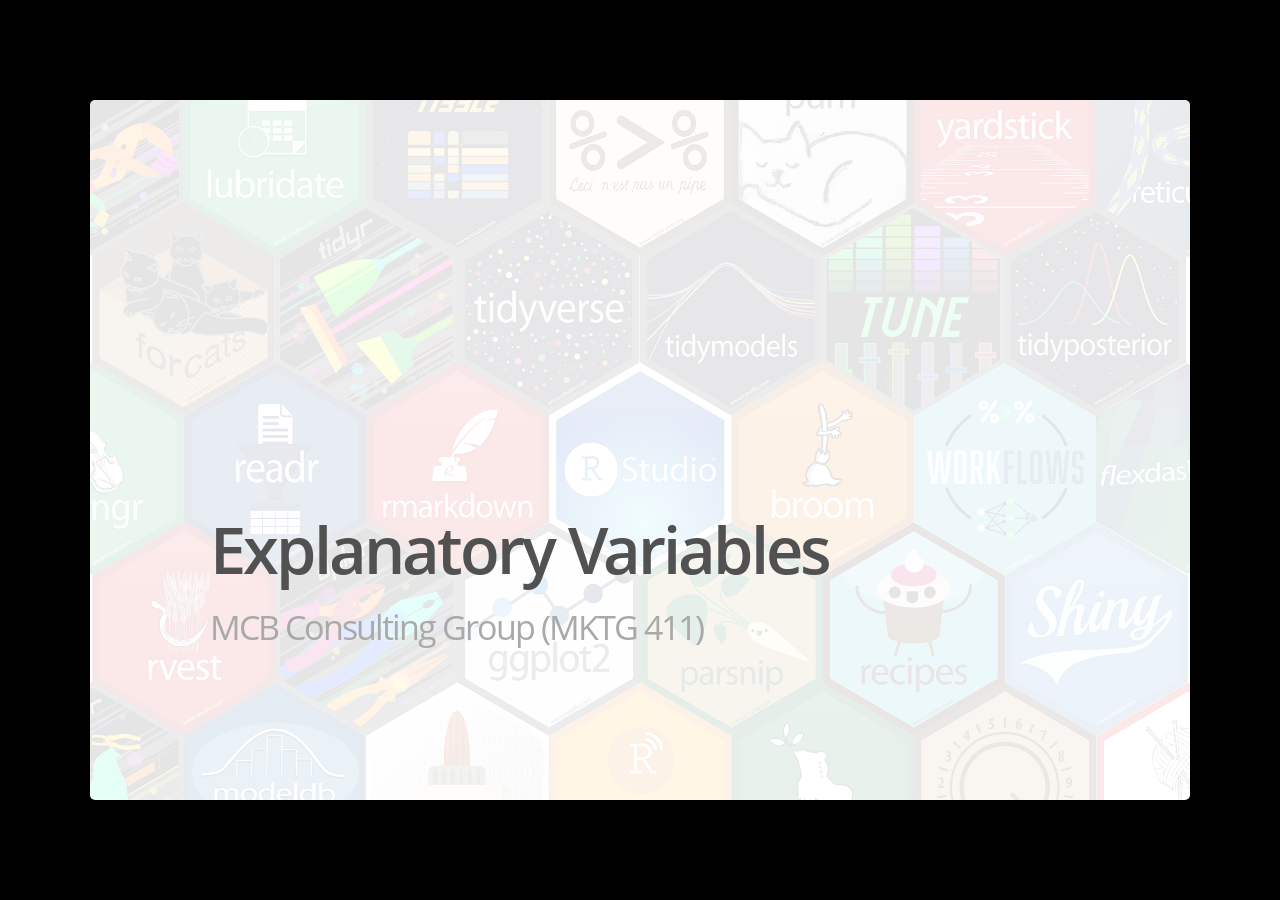
